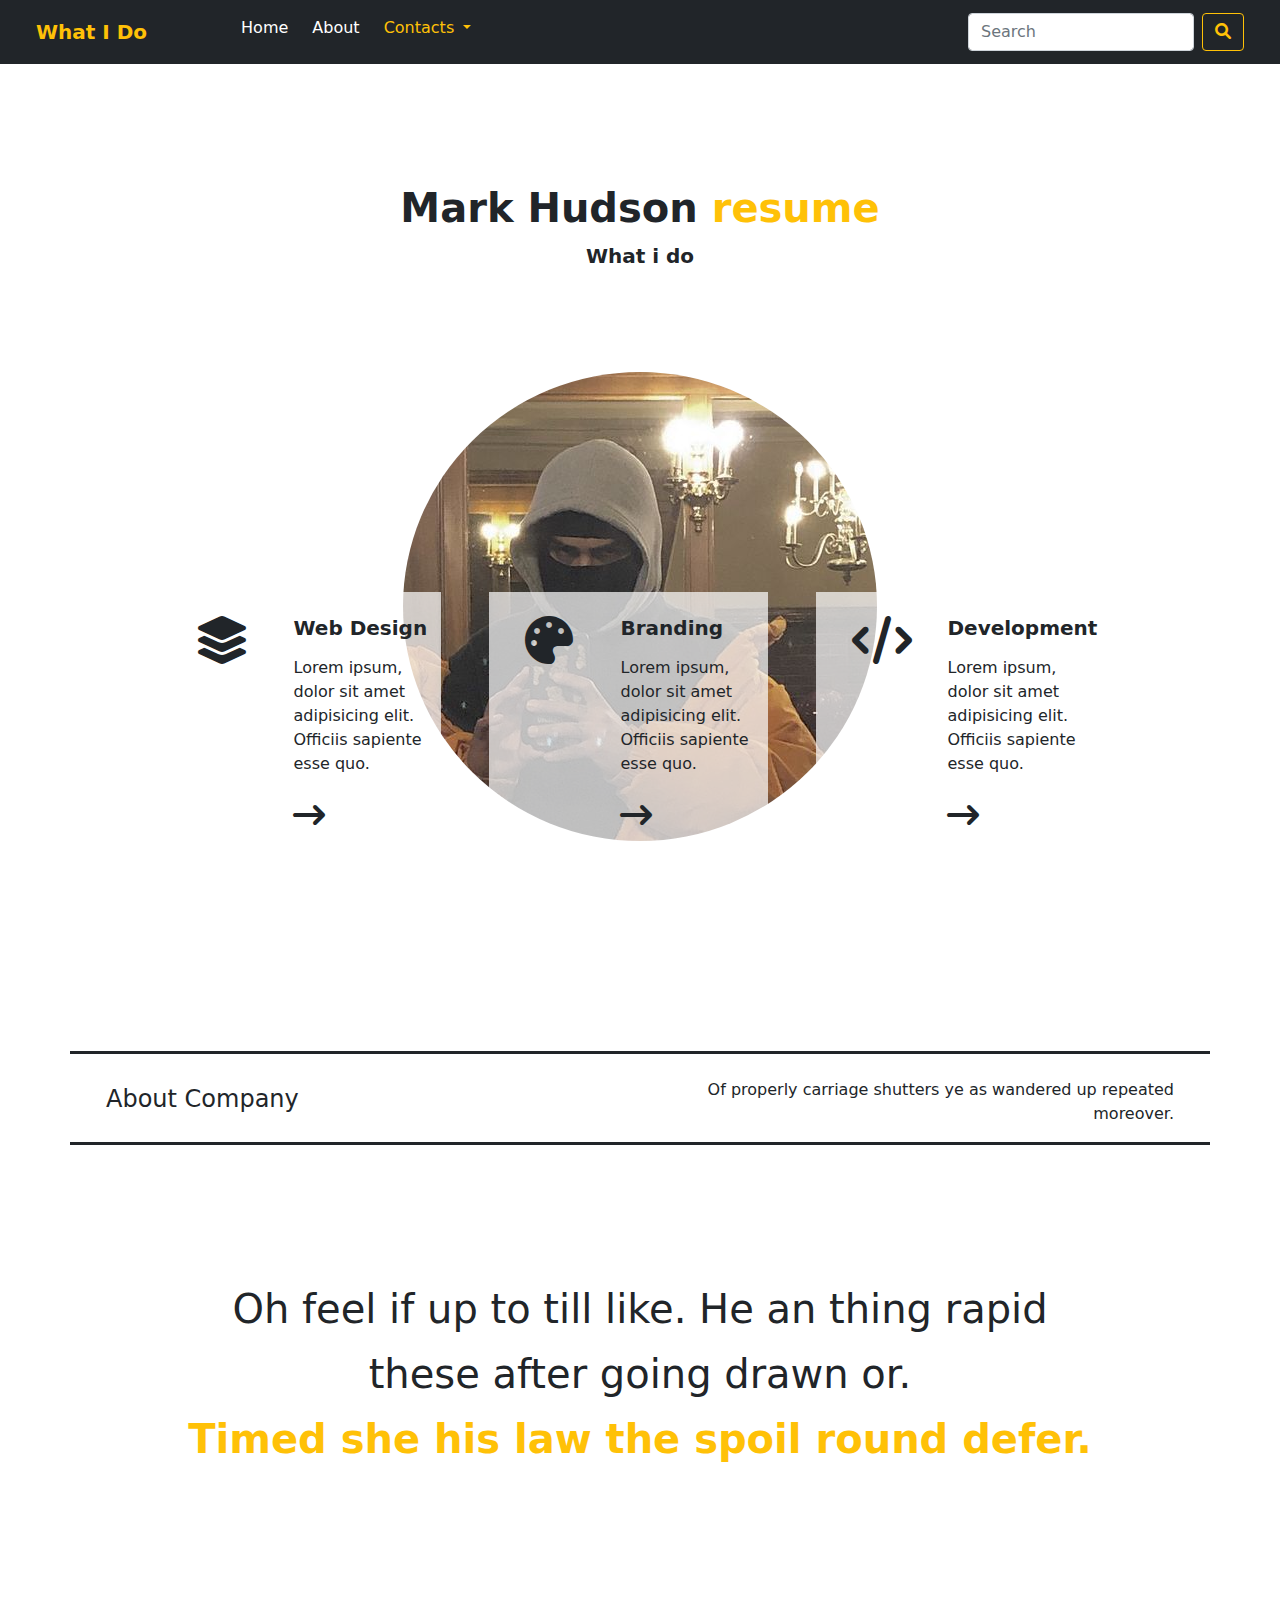
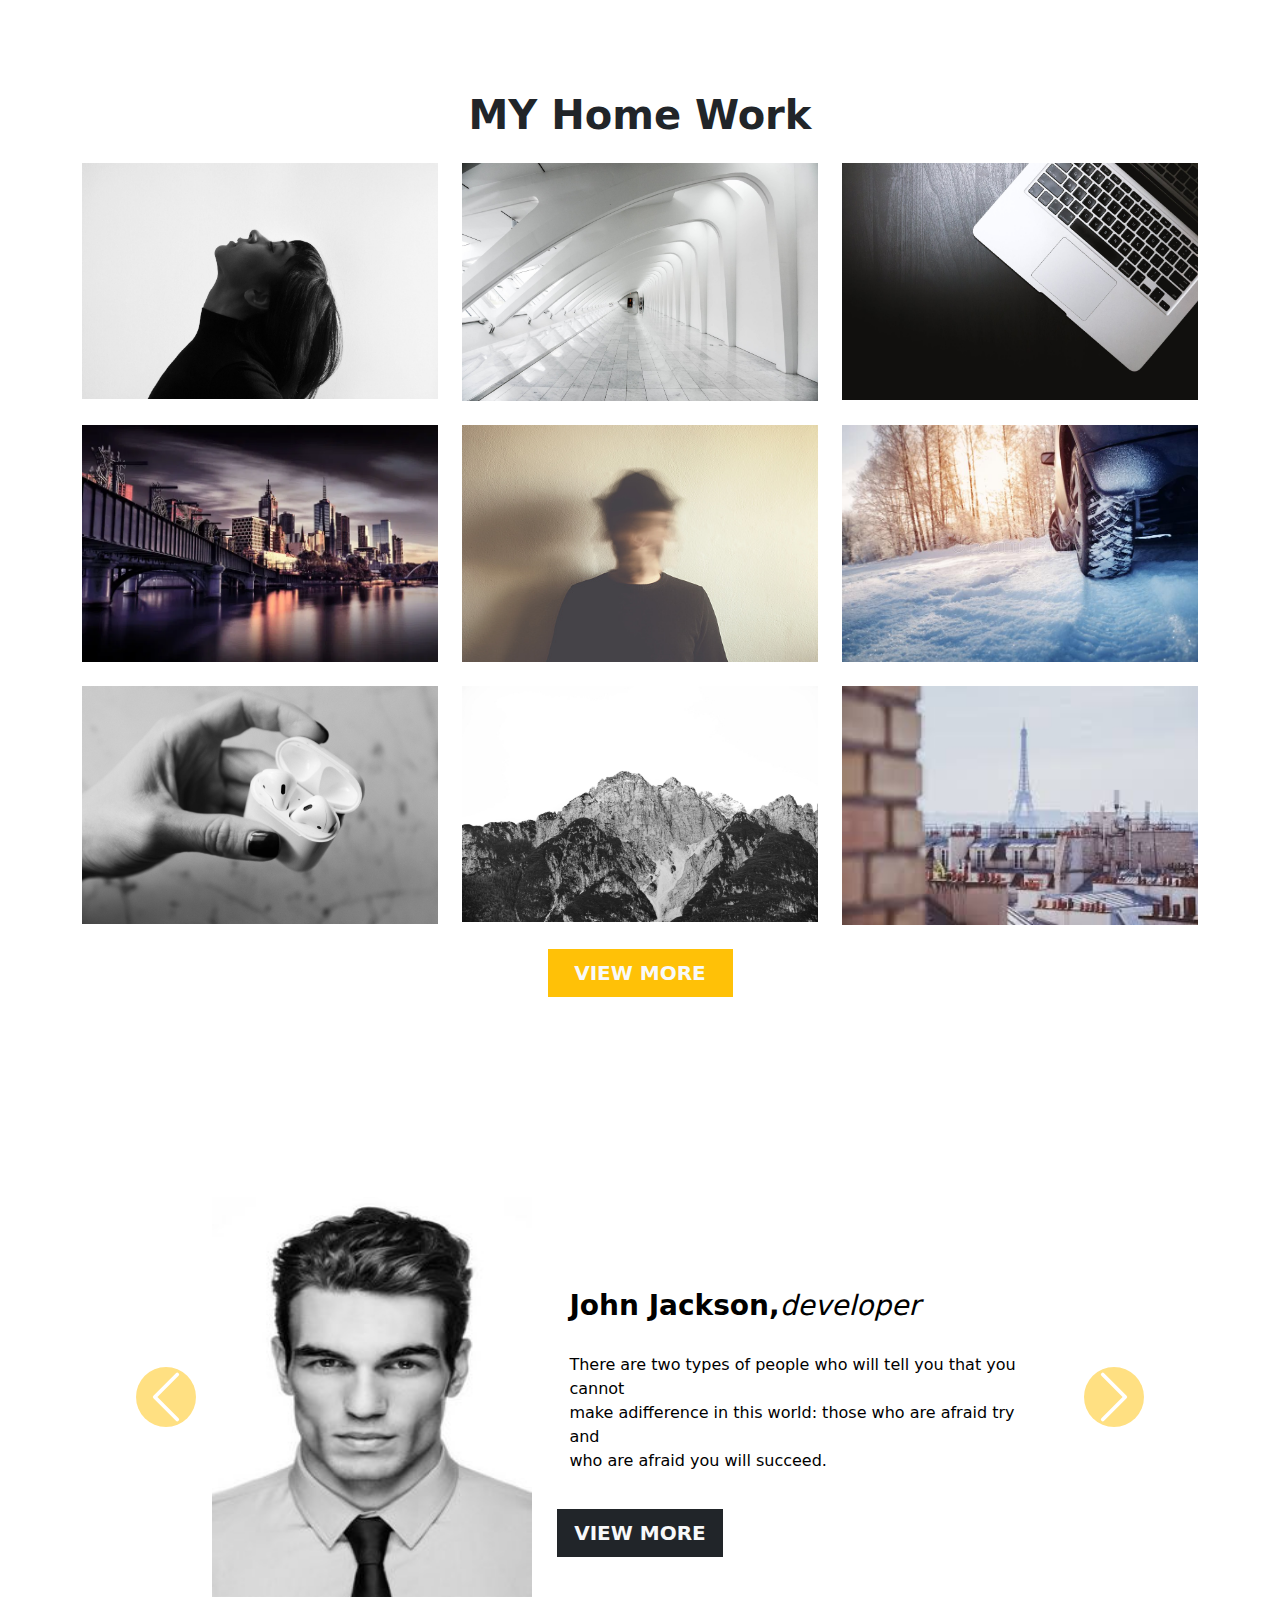
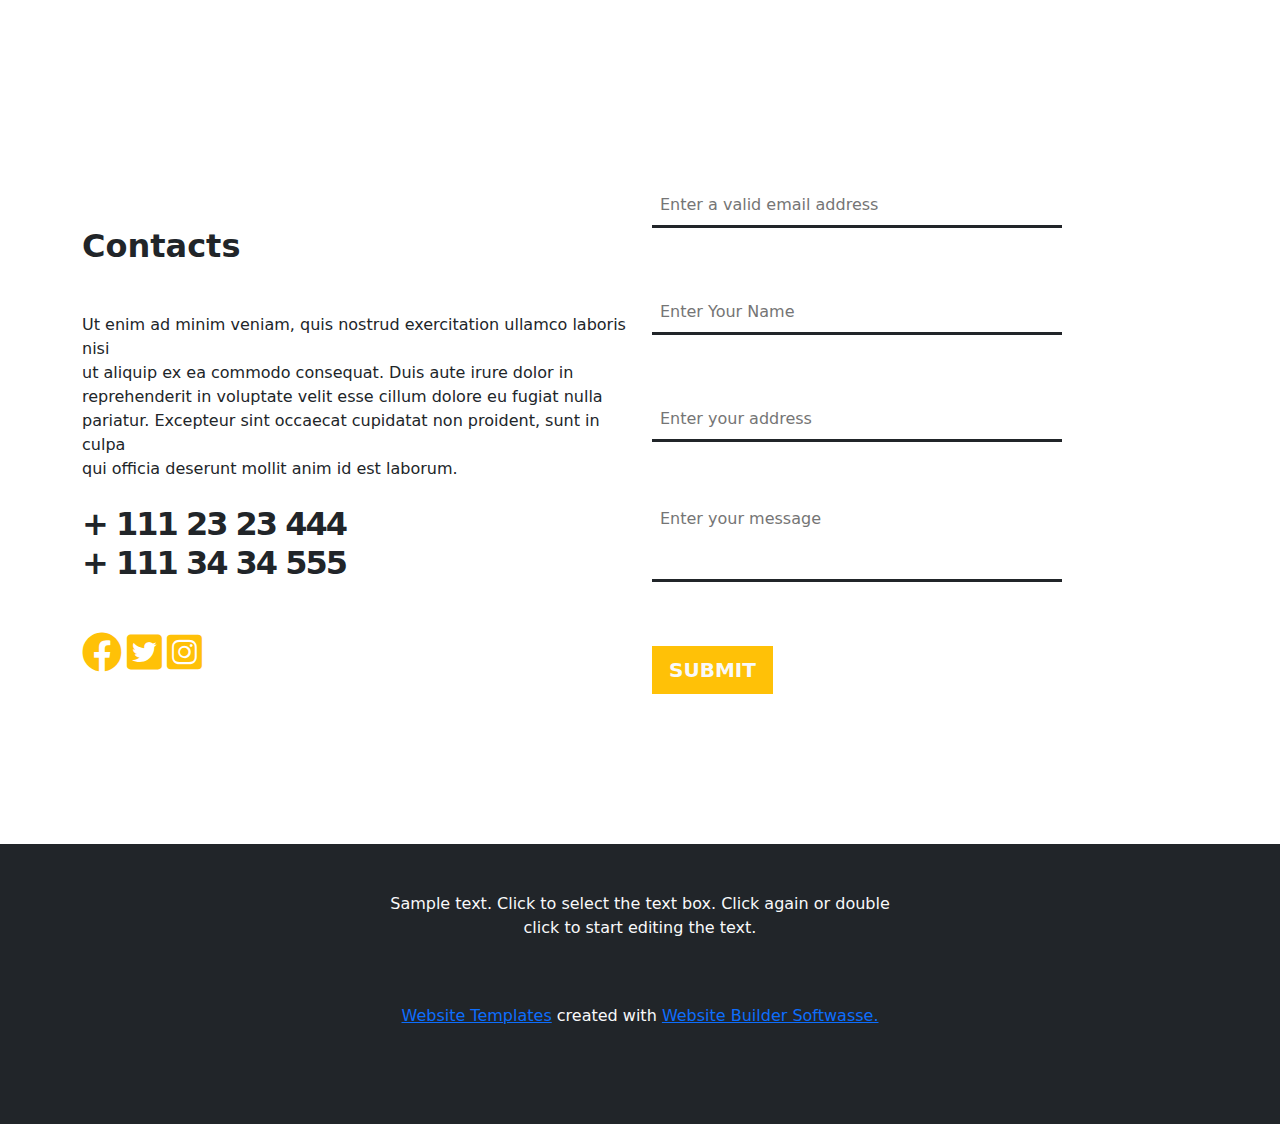
==== index.html @ d05d9422 "height" ====
<!DOCTYPE html>
<html lang="en">
<head>
    <meta charset="UTF-8">
    <meta name="viewport" content="width=device-width, initial-scale=1">
    <title>Full Site</title>
    <link rel="stylesheet" href="css/bootstrap.min.css">
    <link rel="stylesheet" href="css/all.min.css">
    <link rel="stylesheet" href="css/fontawesome.min.css">
    <link rel="stylesheet" href="css/style.css">
</head>
<body>
    <nav class="navbar navbar-expand-lg navbar-dark bg-dark">
        <div class="container-fluid">
            <a class="navbar-brand fw-bolder ms-4 text-warning" href="#">What I Do</a>
            <button class="navbar-toggler" type="button" data-bs-toggle="collapse" data-bs-target="#navbarSupportedContent">
                <span class="navbar-toggler-icon"></span>
            </button>
            <div class="collapse navbar-collapse " id="navbarSupportedContent">
                <ul class="navbar-nav me-auto mb-2 text-center" style="margin-left: 70px;">
                    <li class="nav-item">
                        <a class="nav-link active" href="#">Home</a>
                    </li>
                    <li class="nav-item ms-2">
                        <a class="nav-link active" href="#">About</a>
                    </li>
                    <li class="nav-item ms-2 dropdown">
                        <a class="nav-link active dropdown-toggle text-warning" href="#" id="navbarDropdown" data-bs-toggle="dropdown">
                            Contacts
                        </a>
                        <ul class="dropdown-menu" aria-labelledby="navbarDropdown">
                            <li><a class="dropdown-item" href="#">1st Person</a></li>
                            <li><a class="dropdown-item" href="#">2nd Person</a></li>
                            <li><hr class="dropdown-divider"></li>
                            <li><a class="dropdown-item" href="#">Special Person</a></li>
                        </ul>
                    </li>
                </ul>
                <form class="d-flex me-4">
                    <input class="form-control me-2 " type="search" placeholder="Search">
                    <button class="btn btn-outline-warning" type="submit"><i class="fa-solid fa-magnifying-glass"></i></button>
                </form>
            </div>
        </div>
    </nav>
    <div class="container overflow-hidden">
        <div class="row position-relative">
            <div class="col" style="margin-top: 120px;">
                <h1 class="text-dark fw-bold text-center">
                    Mark Hudson <span class="text-warning">resume</span>
                </h1>
            </div>
            <div class="w-100"></div>
            <div class="col mt-1 mb-5">
                <h5 class="fw-bold text-center">What i do</h5>
            </div>
            <div class="w-100"></div>
            <div class="col  text-center">
                <img class="rounded-circle mt-5" src="img/admin1.jpg" alt="">
            </div>
            <div class="row position-absolute bottom-0 align-items-center justify-content-center d-none d-md-flex" >
                <div class="col-md-3 col-xs-12 me-5 w-25" style="background-color: rgba(255, 255, 255, .7);">
                    <div class="row d-flex">
                        <div class="col d-inline-block" style="width: 0px;">
                            <i class="fa-solid fa-layer-group fa-3x m-4"></i>
                        </div>
                        <div class="col d-inline-block mt-4">
                            <h5 class="mb-3 fw-bold " style="width: 135px;">
                                Web Design
                            </h5>
                            <p class="">
                                Lorem ipsum, dolor sit amet adipisicing elit. Officiis sapiente esse quo.
                            </p>
                        </div>
                        <div class="w-100"></div>
                        <div class="col d-block text-center">
                            <button abbr="Read More" type="button" class="btn text-center" data-bs-toggle="collapse" data-bs-target="#first"><abbr title="Read More"><i class="fa-solid fa-arrow-right-long fa-2x ms-3"></i></abbr></button>
                            <div id="first" class="collapse">
        
                                <div class="alert alert-warning alert-dismissible">
                                    <button type="button" data-bs-dismiss="alert" class="btn-close"></button>
                                    This alert box could indicate a successful or positive action.
                                </div>
                            </div>
                        </div>
                    </div>

                </div>
                <div class="col-md-3 col-sm-2 me-5 w-25" style="background-color: rgba(255, 255, 255, .7);">
                    <div class="row d-flex">
                        <div class="col d-inline-block" style="width: 0px;">
                            <i class="fa-solid fa-palette fa-3x m-4"></i>
                        </div>
                        <div class="col d-inline-block mt-4">
                            <h5 class="mb-3 fw-bold" style="width: 135px;">
                                Branding
                            </h5>
                            <p>
                                Lorem ipsum, dolor sit amet adipisicing elit. Officiis sapiente esse quo.
                            </p>
                        </div>
                        <div class="w-100"></div>
                        <div class="col d-block text-center">
                            <button abbr="Read More" type="button" class="btn text-center" data-bs-toggle="collapse" data-bs-target="#secound"><abbr title="Read More"><i class="fa-solid fa-arrow-right-long fa-2x ms-3"></i></abbr></button>
                            <div id="secound" class="collapse">
                                    This alert box could indicate a successful or positive action.
                            </div>
                        </div>
                    </div>
                    
                </div>
                <div class="col-md-3 col-sm-2 w-25" style="background-color: rgba(255, 255, 255, .7);">
                    <div class="row d-flex">
                        <div class="col d-inline-block" style="width: 0px;">
                            <i class="fa-solid fa-code fa-3x m-4"></i>
                        </div>
                        <div class="col d-inline-block mt-4">
                            <h5 class="mb-3 fw-bold" style="width: 135px;">
                                Development
                            </h5>
                            <P>
                                Lorem ipsum, dolor sit amet adipisicing elit. Officiis sapiente esse quo.
                            </P>
                        </div>
                        <div class="w-100"></div>
                        <div class="col d-block text-center">
                            <button abbr="Read More" type="button" class="btn text-center" data-bs-toggle="collapse" data-bs-target="#third"><abbr title="Read More"><i class="fa-solid fa-arrow-right-long fa-2x ms-3"></i></abbr></button>
                            <div id="third" class="collapse">
                                    This alert box could indicate a successful or positive action.
                            </div>
                        </div>
                    </div>
                </div>
            </div>
            
        </div>
        <div class="row border border-3 border-dark border-start-0 border-end-0 " style="margin-top: 210px;">
            <div class="col-md-4 mt-4" style="padding-top: 7px;">
                <h4 class="ps-4">
                    About Company
                </h4>
            </div>
            <div class="col-md-8 text-end mt-4">
                <p class="pe-4">
                    Of properly carriage shutters ye as wandered up repeated
                    <br>
                    <span>moreover.</span>
                </p>
            </div>

        </div>
        <div class="row">
            <div class="col-md-12 text-center" style="margin-top: 140px; margin-bottom: 140px;">
                <h1 class="fw-normal">
                    Oh feel if up to till like. He an thing rapid
                </h1>
                <br>
                <h1 class="fw-normal" style="margin-top: -15px;">
                    these after going drawn or.
                </h1>
                <br>
                <h1 class="fw-bold text-warning" style="margin-top: -15px;">
                    Timed she his law the spoil round defer. 
                </h1>
            </div>
        </div>   
    </div>
    <section class="gallery min-vh-100">
        <div class="container">
            <div class="row">
                <div class="col text-center mb-3">
                    <h1 class="fw-bolder">
                        MY Home Work
                    </h1>
                </div>
            </div>
            <div class="row gy-4 row-cols-1 row-cols-sm-2 row-cols-md-3">
                <div class="col">
                    <img src="img/1.jpeg" class="gallery-item" alt="gallery">
                </div>
                <div class="col">
                    <img src="img/2.jpeg" class="gallery-item" alt="gallery">
                </div>
                <div class="col">
                    <img src="img/3.jpeg" class="gallery-item" alt="gallery">
                </div>
                <div class="col">
                    <img src="img/4.webp" class="gallery-item" alt="gallery">
                </div>
                <div class="col">
                    <img src="img/5.jpg" class="gallery-item" alt="gallery">
                </div>
                <div class="col">
                    <img src="img/6.jpg" class="gallery-item" alt="gallery">
                </div>
                <div class="col">
                    <img src="img/7.jpeg" class="gallery-item" alt="gallery">
                </div>
                <div class="col">
                    <img src="img/8.jpeg" class="gallery-item" alt="gallery">
                </div>
                <div class="col">
                    <img src="img/9.jpg" class="gallery-item" alt="gallery">
                </div>
            </div>
            <div class="row">
                <div class="col text-center mt-4">
                    <button class="btn btn-warning btn-lg rounded-0 button"><a class="text-decoration-none fw-bolder text-light" href="#">VIEW MORE</a></button>
                </div>
            </div>
        </div>
    </section>
    
    <!-- Modal -->
    <div class="modal fade" id="gallery-modal" tabindex="-1" aria-labelledby="exampleModalLabel" aria-hidden="true">
        <div class="modal-dialog modal-dialog-centered modal-lg">
            <div class="modal-content">
                <div class="modal-header">
                    <button type="button" class="btn-close" data-bs-dismiss="modal" aria-label="Close"></button>
                </div>
                <div class="modal-body">
                    <img src="img/1.jpg" class="modal-img" alt="modal img">
                </div>
            </div>
        </div>
    </div>
    <div class="container-lg d-none d-md-block">
        <div id="carouselSlider" class="carousel slide">
            <ol class="carousel-indicators">
                <li data-target="#carouselSlider" data-slide-to="0" class="active"></li>
                <li data-target="#carouselSlider" data-slide-to="1" class="active"></li>
            </ol>
            <div class="carousel-inner">
                <div class="carousel-item active">
                    <img src="./img/boy1.jpg" class="h-100">
                    <div class="carousel-caption ">
                        <h3 class="text-bark fw-bolder float-start">
                            John Jackson,<span class="fw-light"><i>developer</i></span>
                        </h3>
                        <p class="float-start">
                            There are two types of people who will tell you that you cannot<br> 
                            make adifference in this world: those who are afraid try and<br>
                            who are afraid you will succeed.
                        </p>
                        <button class="btn bg-dark rounded-0 btn-lg float-sm-end float-md-none">
                            <a class="text-decoration-none fw-bolder text-light" href="#">VIEW MORE</a>
                        </button>

                    </div>
                </div>
                <div class="carousel-item">
                        <img src="./img/girl2.jpg" class="h-100">
                    <div class="carousel-caption float-end">
                        <h3 class="text-bark fw-bolder">
                            Linda Larson,<span class="fw-light"><i>designer</i></span>
                        </h3>
                        <p class="">
                            There are two types of people who will tell you that you cannot<br> 
                            make adifference in this world: those who are afraid try and<br>
                            who are afraid you will succeed.
                        </p>
                        <button class="btn bg-dark rounded-0 btn-lg">
                            <a class="text-decoration-none fw-bolder text-light" href="#">VIEW MORE</a>
                        </button>
                    </div>
                </div>
            </div>
            <a class="carousel-control-prev " href="#carouselSlider" role="button" data-slide="prev">
                <span class="carousel-control-prev-icon bg-warning rounded-circle iicon"></span>
            </a>
            <a class="carousel-control-next " href="#carouselSlider" role="button" data-slide="next">
                <span class="carousel-control-next-icon bg-warning rounded-circle iicon"></span>
            </a>
        </div>
    </div>
    <div class="container" style="margin-top: 140px; margin-bottom: 150px;">
        <div class="row">
            <div class="col-md-6 col-sm-12">
                <h2 class="mb-5 fw-bold" style="padding-top: 90px;">
                    Contacts
                </h2>
                <p>
                    Ut enim ad minim veniam, quis nostrud exercitation ullamco laboris nisi<br>
                    ut aliquip ex ea commodo consequat. Duis aute irure dolor in<br>
                    reprehenderit in voluptate velit esse cillum dolore eu fugiat nulla<br>
                    pariatur. Excepteur sint occaecat cupidatat non proident, sunt in culpa<br>
                    qui officia deserunt mollit anim id est laborum.
                </p>
                <h2 class="mt-4 fw-bolder" style="letter-spacing: -2px; margin-bottom: 50px;">
                    + 111 23 23 444<br>
                    + 111 34 34 555
                </h2>
                <span><a target="_blank" href="https://www.facebook.com/home.php"><i class="fa-brands fa-facebook text-warning fsize"></i></a></span>
                <span><a target="_blank" href="https://twitter.com/?lang=en"><i class="fa-brands fa-twitter-square text-warning fsize"></i></a></span>
                <span><a target="_blank" href="https://www.instagram.com/?hl=en"><i class="fa-brands fa-instagram-square text-warning fsize"></i></a></span>
            </div>
            <div class="col-md-6 col-sm-12">
                <form>
                    <input class="w-75 border-3 border-0 border-bottom border-dark mt-5 mb-3 p-2" type="email" placeholder="Enter a valid email address"><br>
                    <input class="w-75 border-3 border-0 border-bottom border-dark mt-5 mb-3 p-2" type="text" placeholder="Enter Your Name"><br>
                    <input class="w-75 border-3 border-0 border-bottom border-dark mt-5 mb-3 p-2" type="text" placeholder="Enter your address"><br>
                    <input class="w-75 border-3 border-0 border-bottom border-dark mt-5 mb-3 ps-2 pb-5" type="text" placeholder="Enter your message"><br>
                    <button class="btn btn-hover btn-warning btn-lg text-light fw-bold mt-5 rounded-0">SUBMIT</button>
                </form>
            </div>
        </div>
    </div>
    <footer class="text-center bg-dark" style="overflow: hidden; height: 280px;">
        <p class="text-light pt-5">
            Sample text. Click to select the text box. Click again or double<br>
            click to start editing the text.
        </p>
        <p class="text-light pt-5">
            <a href="#">Website Templates</a> created with <a href="#">Website Builder Softwasse.</a>
        </p>
    </footer>

<script src="https://code.jquery.com/jquery-3.5.1.slim.min.js " integrity="sha384-DfXdz2htPH0lsSSs5nCTpuj/zy4C+OGpamoFVy38MVBnE+IbbVYUew+OrCXaRkfj " crossorigin="anonymous "></script>
<script src="https://cdn.jsdelivr.net/npm/bootstrap@4.5.3/dist/js/bootstrap.bundle.min.js " integrity="sha384-ho+j7jyWK8fNQe+A12Hb8AhRq26LrZ/JpcUGGOn+Y7RsweNrtN/tE3MoK7ZeZDyx " crossorigin="anonymous "></script>
<script src="js/bootstrap.bundle.min.js"></script>
<script src="js/main.js"></script>
</body>
</html>
---- css/style.css ----
body{
	margin: 0;
	padding: 0;
}
img{
	max-width: 100%;
}
.gallery{
	padding: 80px 0;
}
.gallery img{
	width: 100%;
	cursor: pointer;
}
#gallery-modal .modal-img{
	width: 100%;
}
.gallery-item:hover{
	filter: brightness(75%);
}
.gallery-item{
	transition: .2s ease-in-out;
}
.button{
	width: 185px;
}
.button:hover{
	filter: brightness(85%);
}
.carousel-item {
    height: 25rem;
    background: white;
}

.carousel-item img {
    width: 450px;
	padding-left: 130px;
}
.carousel-caption h3{
	color: black;
	text-align: left;
	margin-bottom: 30px;
	margin-left: 20rem;
}   
.carousel-caption p{
	color: black;
	text-align: left;
	padding-left: 20rem;
}
.carousel-caption button{
	margin-top: 20px;
}
.iicon{
	width: 60px;
	height: 60px;
	font-size: 10px;
	opacity: 1;
}
.container-lg{
	margin-top: 120px;
}.fsize{
	font-size: 40px;
}
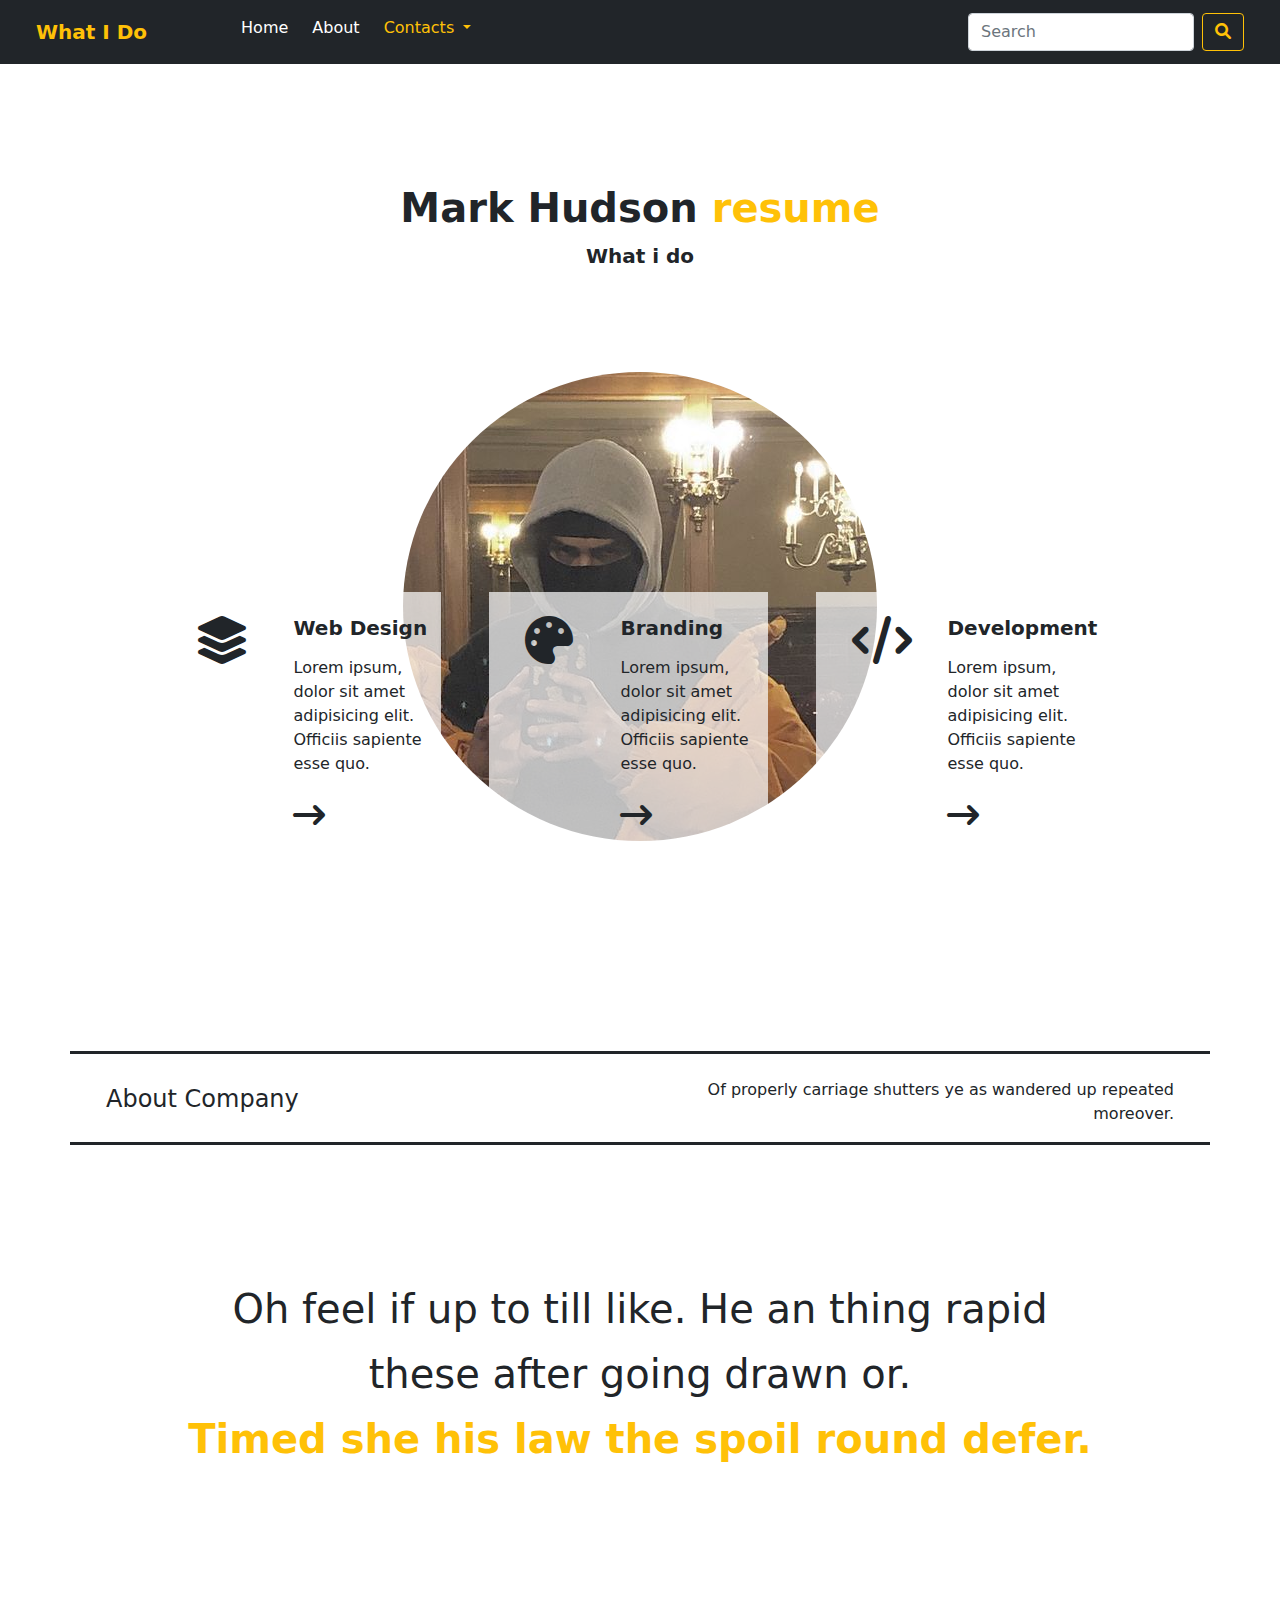
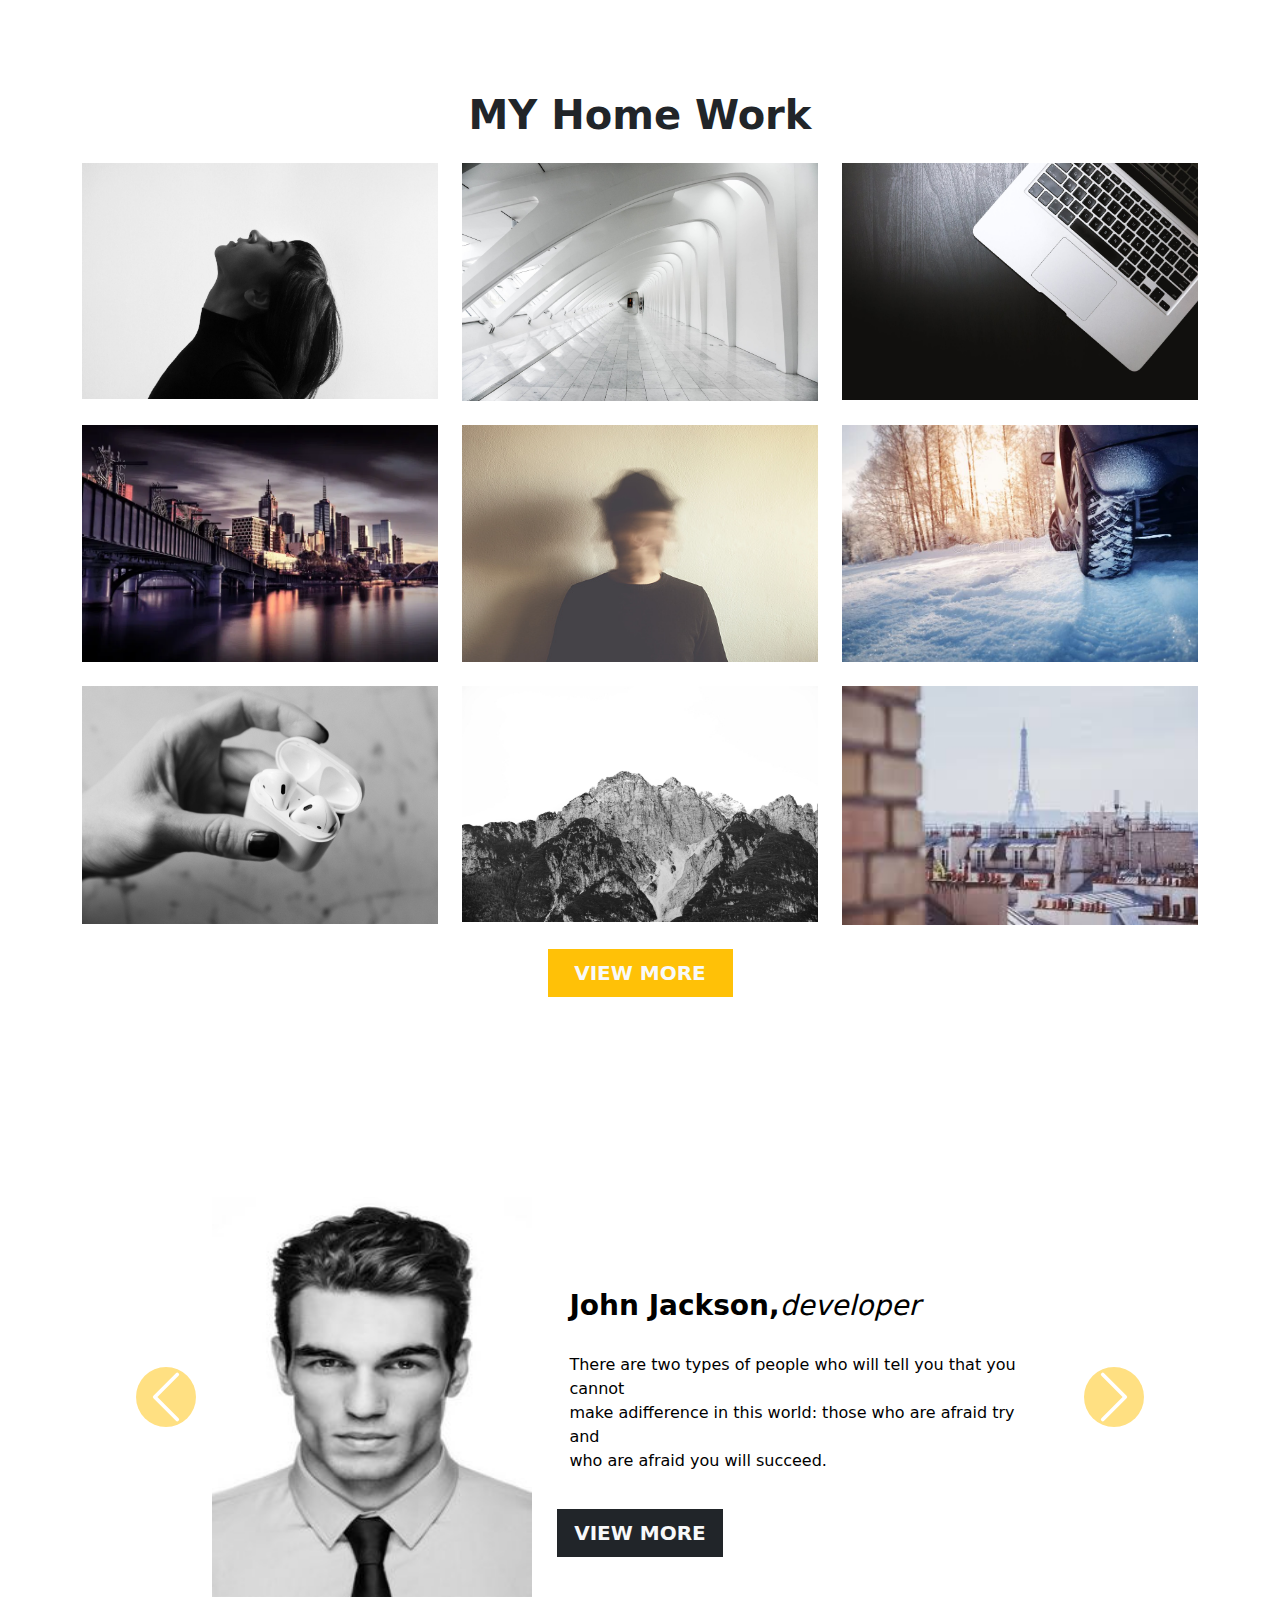
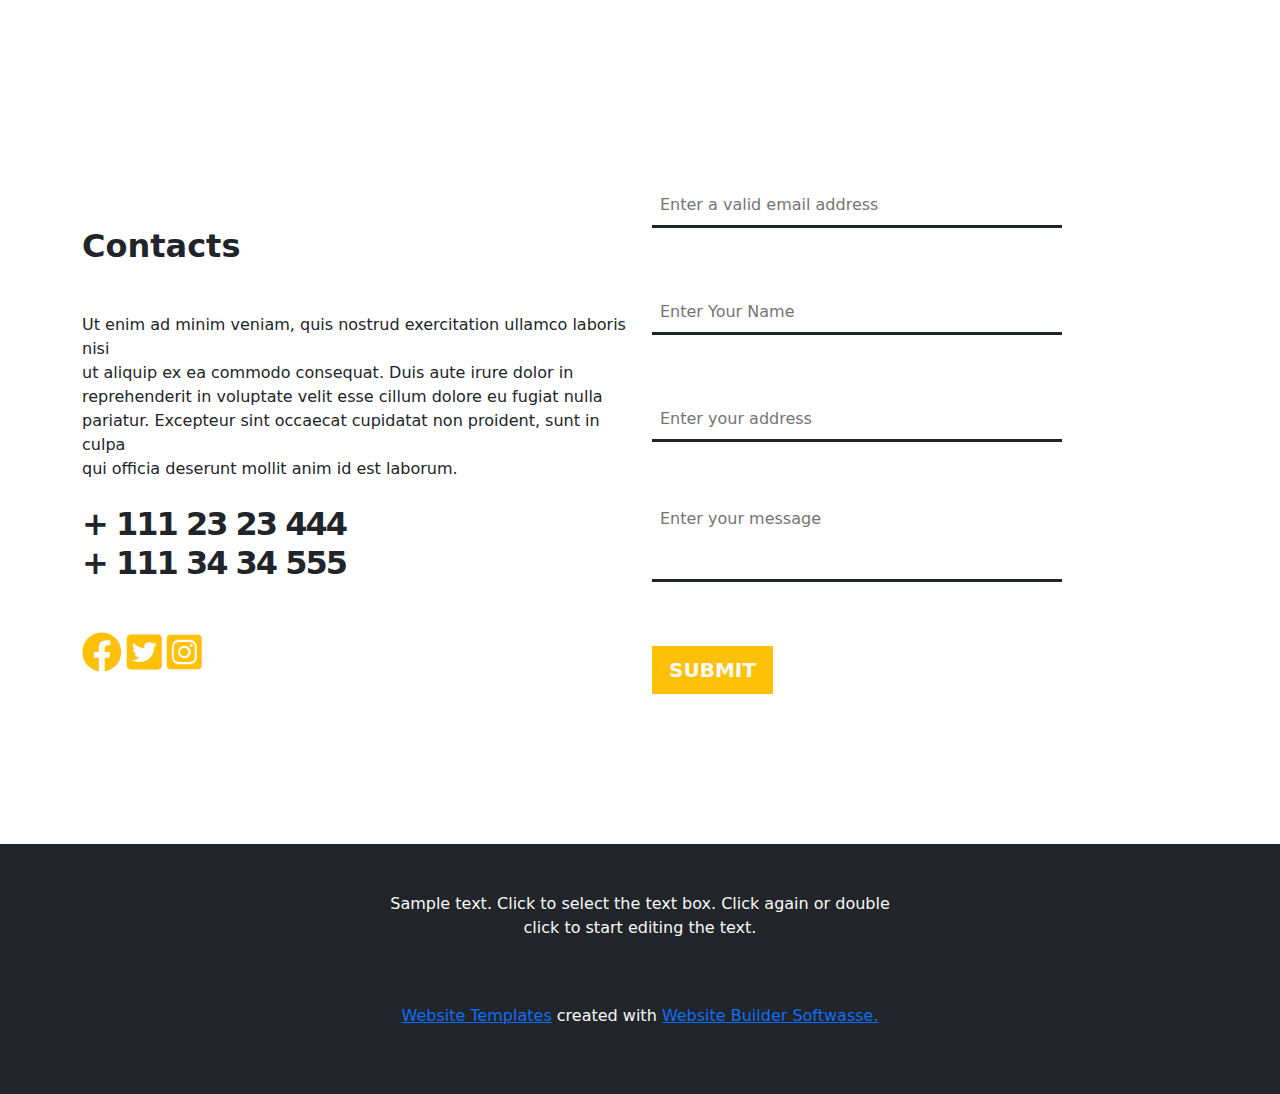
==== commit e00d8003: "height" ====
--- a/index.html
+++ b/index.html
@@ -305,7 +305,7 @@
             </div>
         </div>
     </div>
-    <footer class="text-center bg-dark" style="overflow: hidden; height: 280px;">
+    <footer class="text-center bg-dark" style="overflow: hidden; height: 250px;">
         <p class="text-light pt-5">
             Sample text. Click to select the text box. Click again or double<br>
             click to start editing the text.
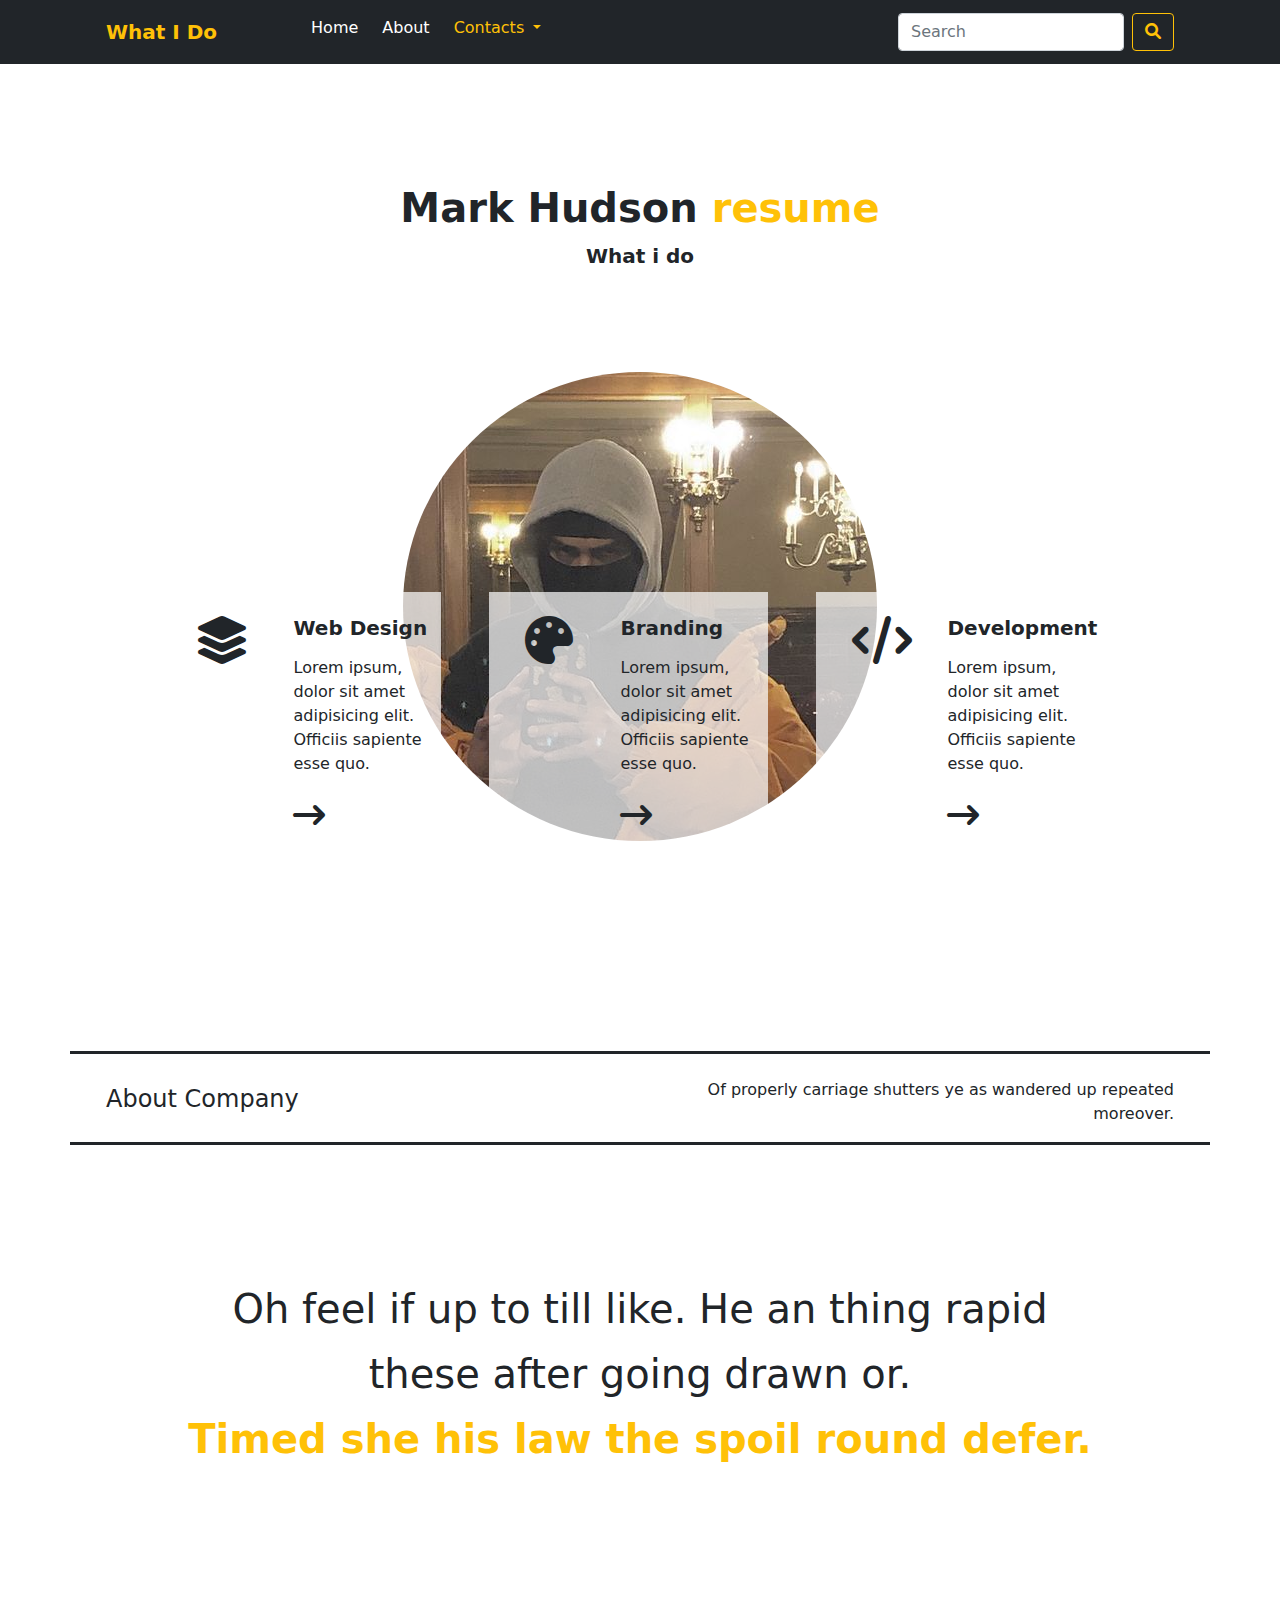
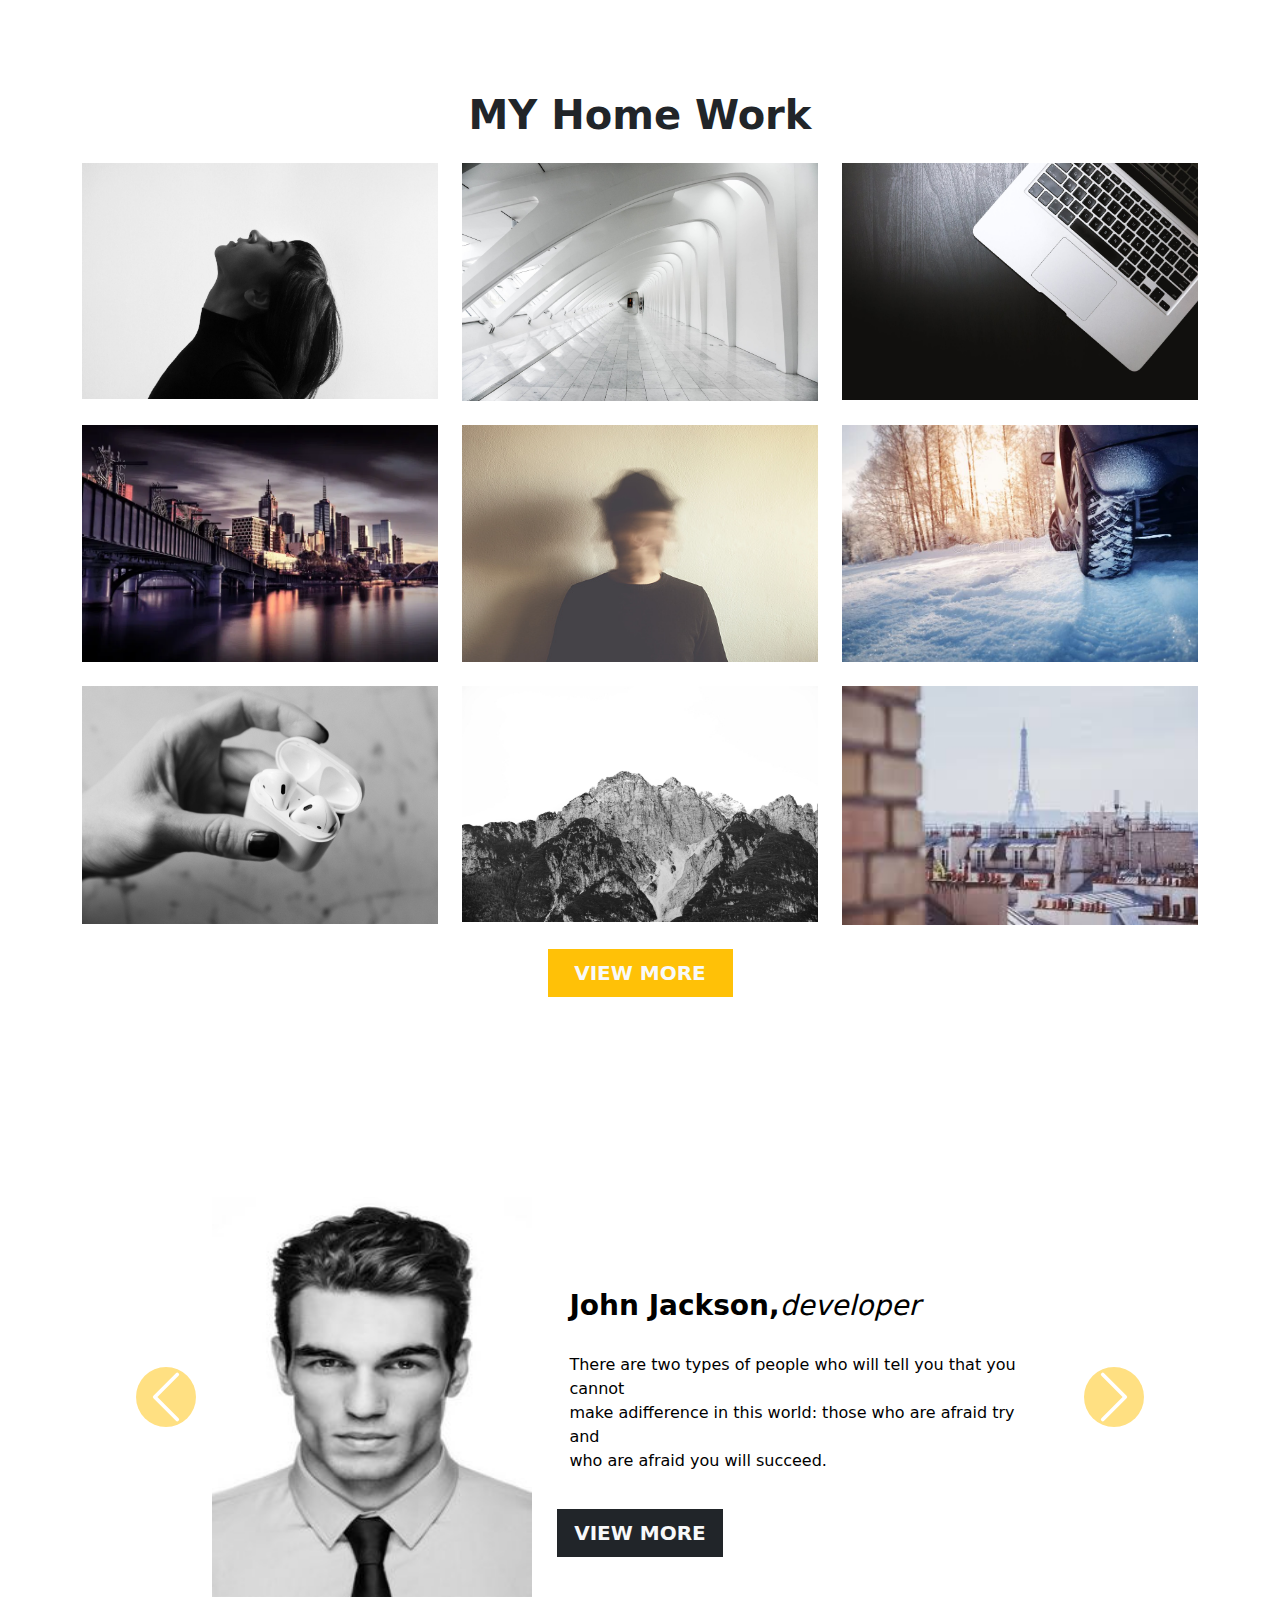
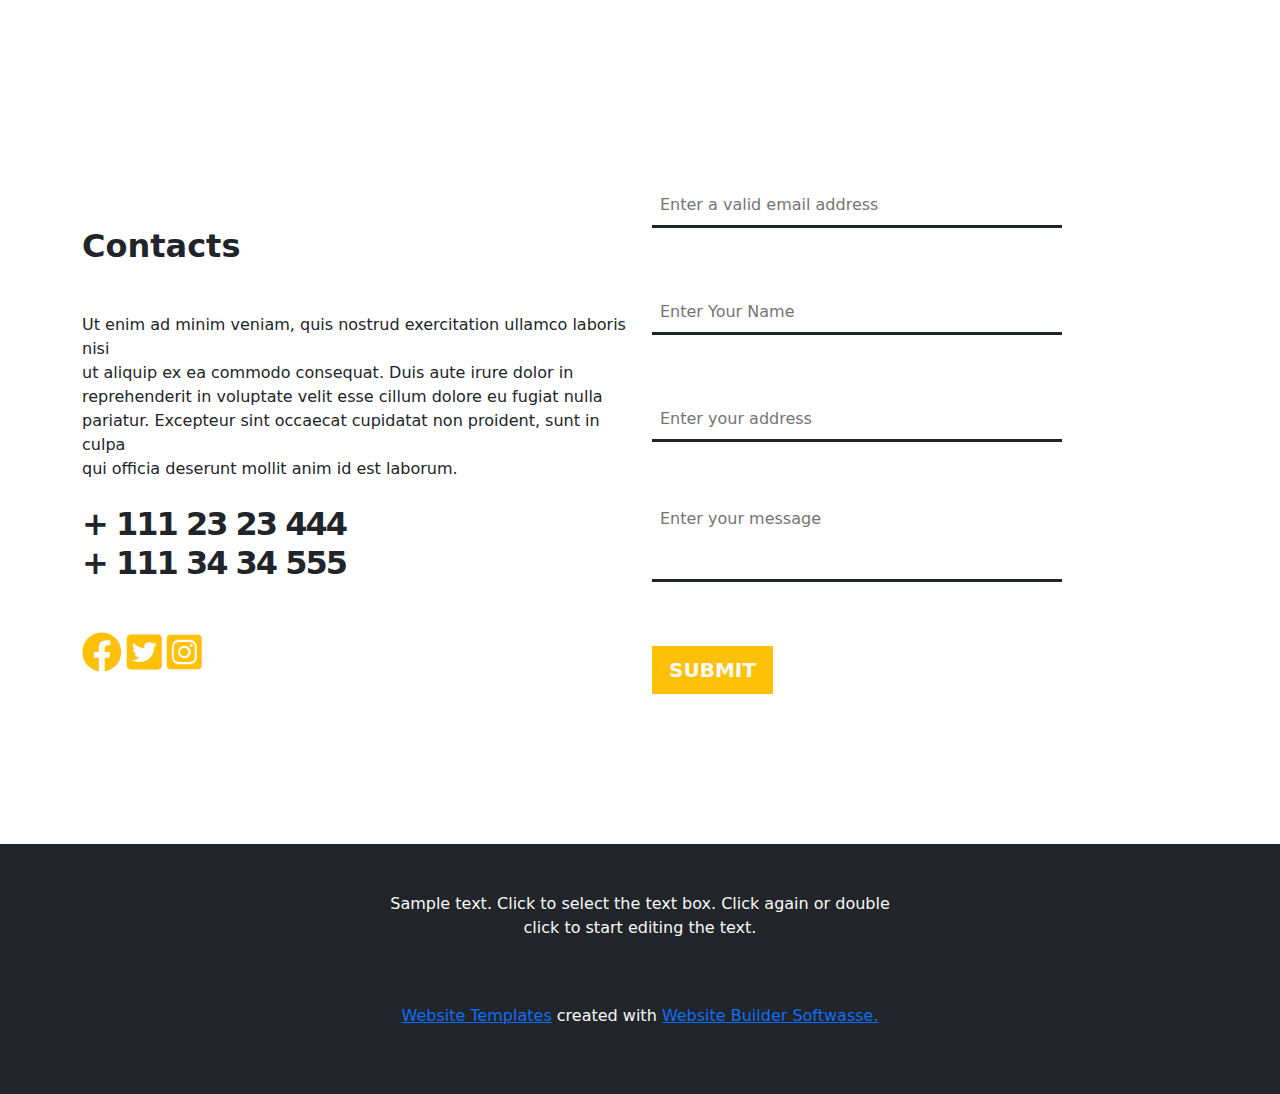
==== commit 990ae292: "container" ====
--- a/index.html
+++ b/index.html
@@ -11,7 +11,7 @@
 </head>
 <body>
     <nav class="navbar navbar-expand-lg navbar-dark bg-dark">
-        <div class="container-fluid">
+        <div class="container">
             <a class="navbar-brand fw-bolder ms-4 text-warning" href="#">What I Do</a>
             <button class="navbar-toggler" type="button" data-bs-toggle="collapse" data-bs-target="#navbarSupportedContent">
                 <span class="navbar-toggler-icon"></span>
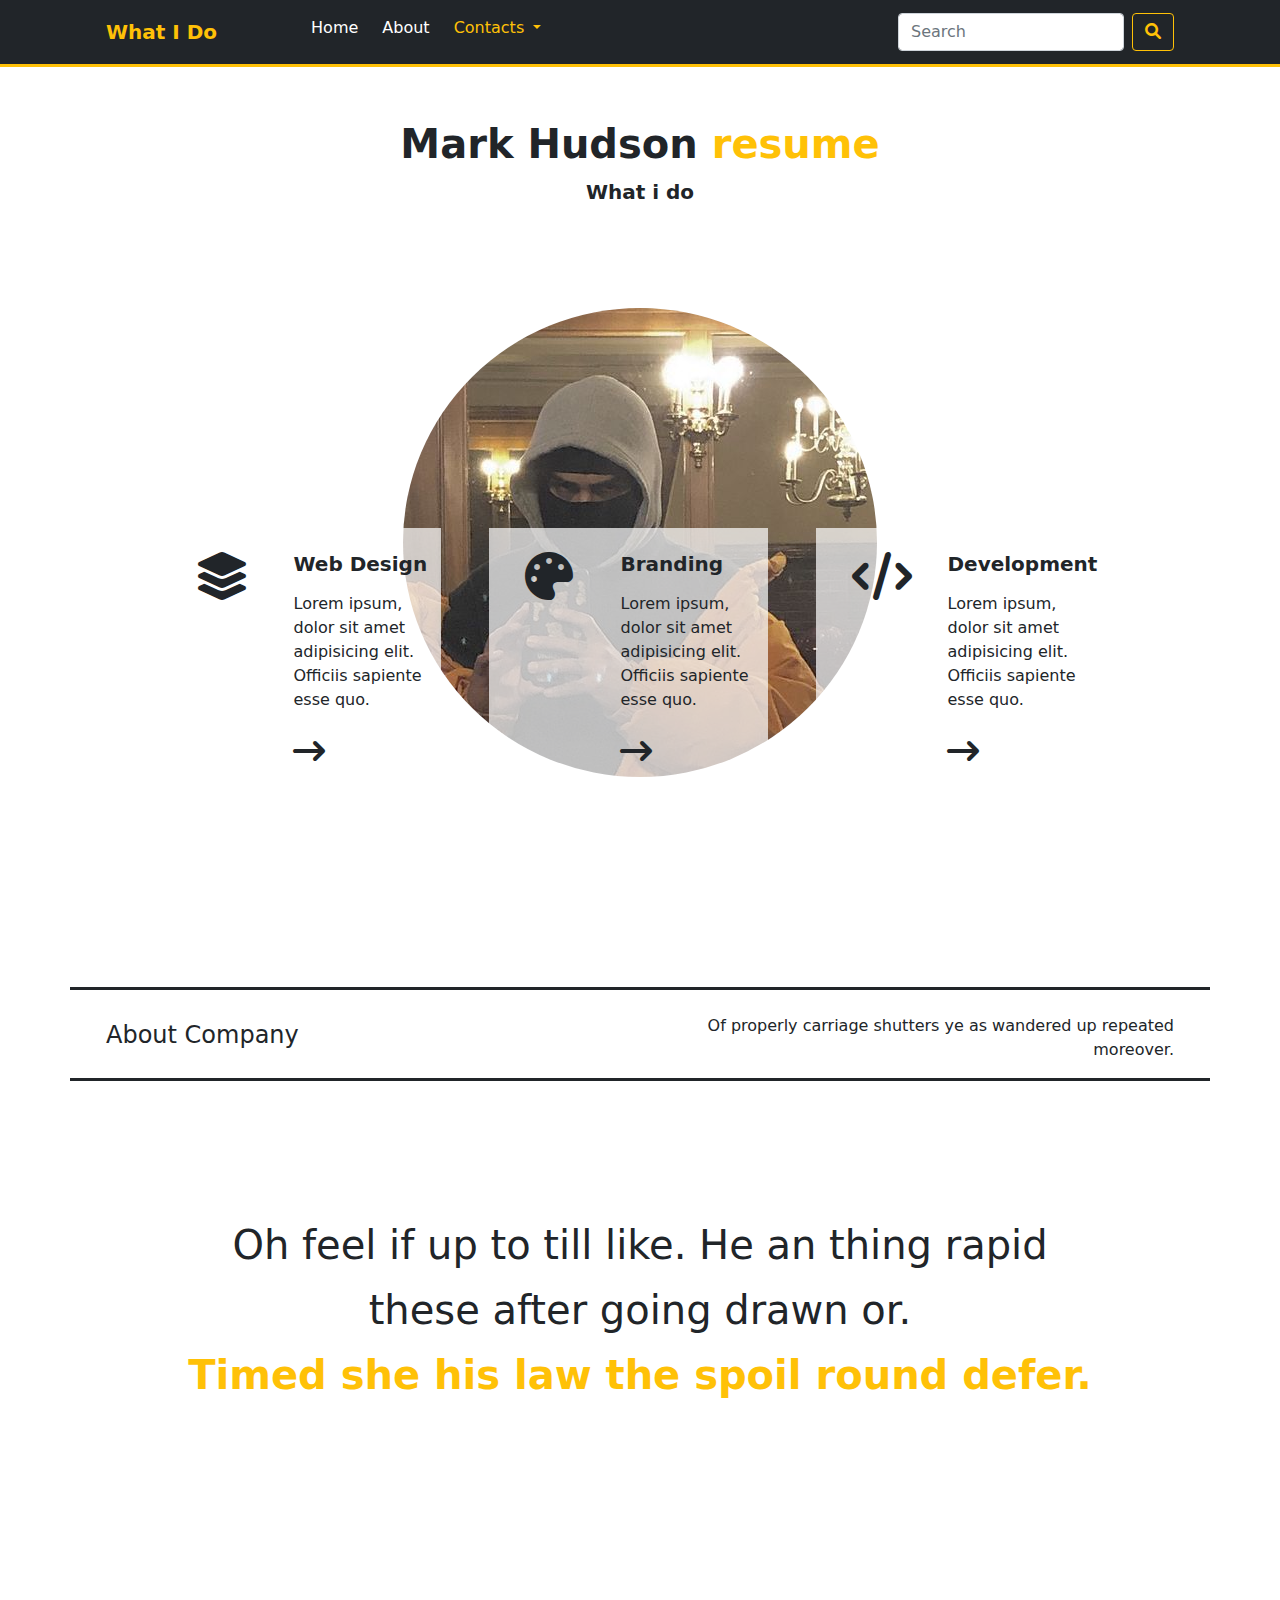
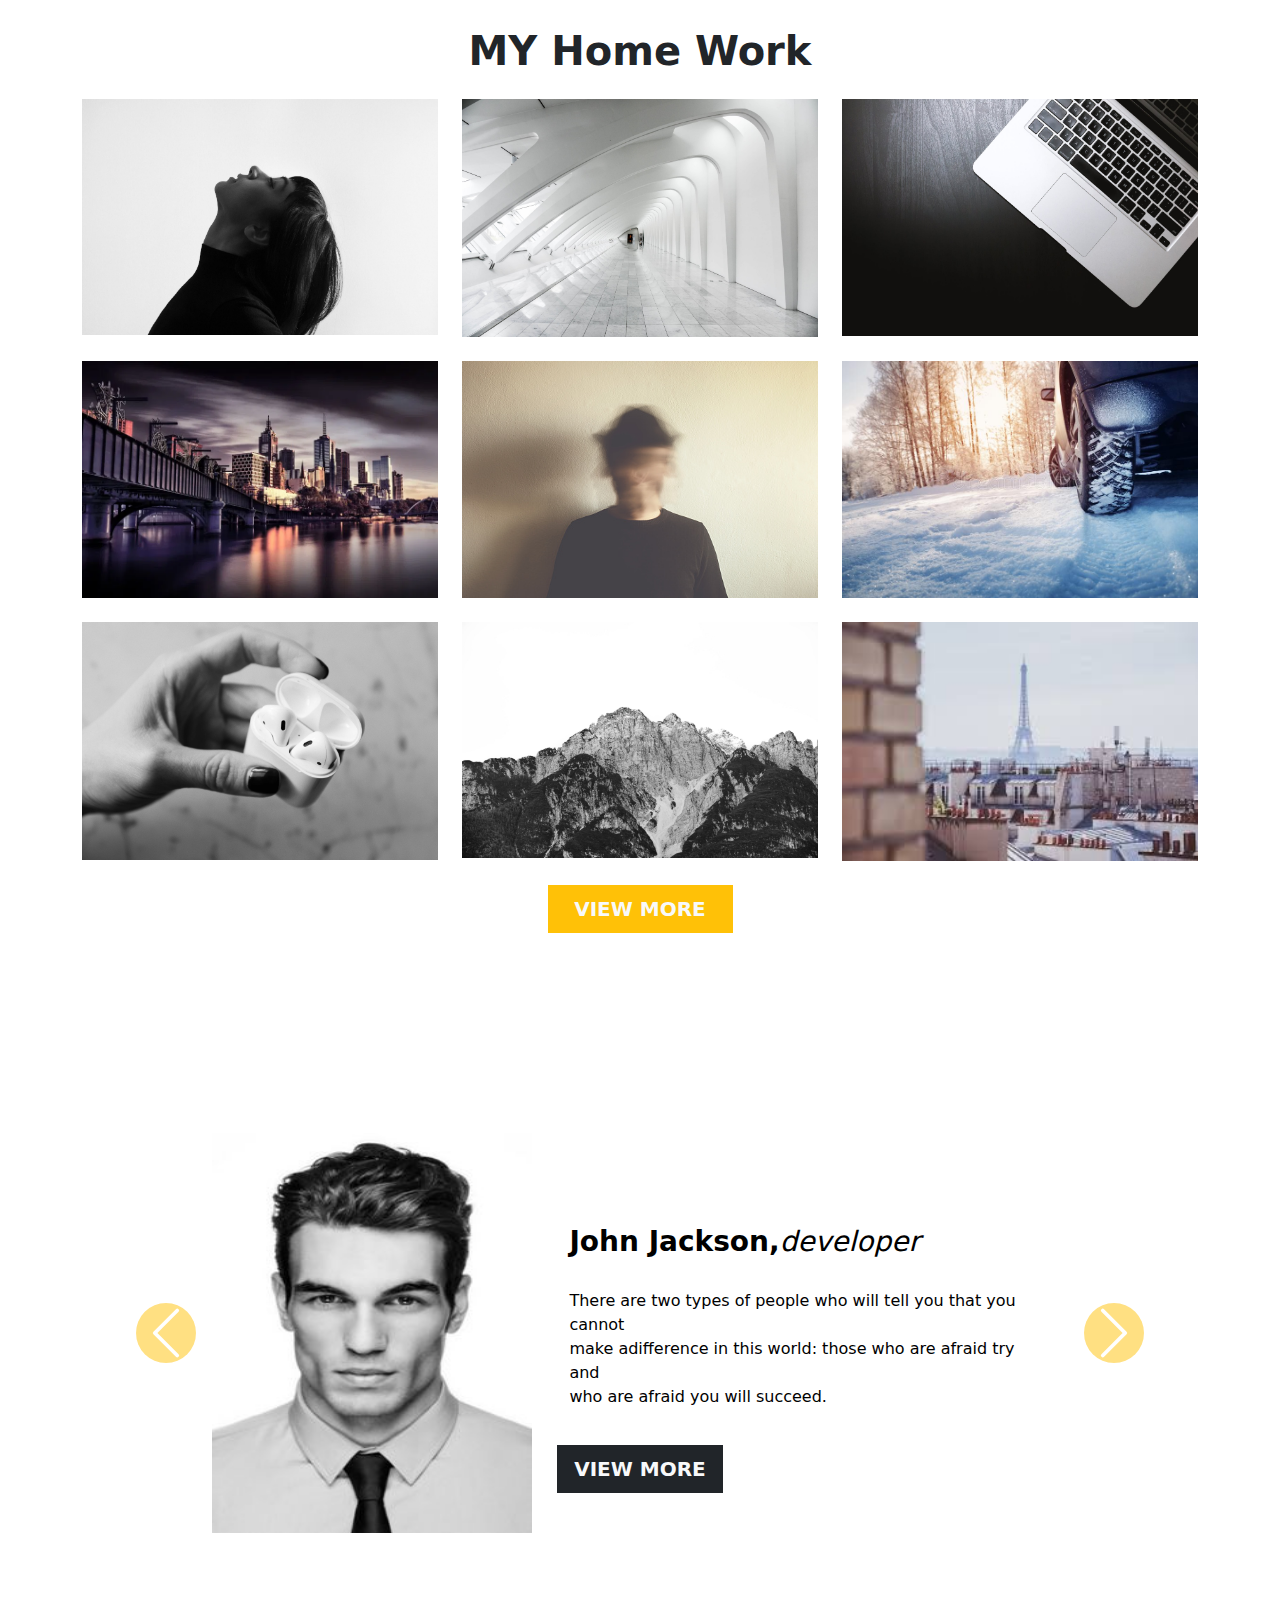
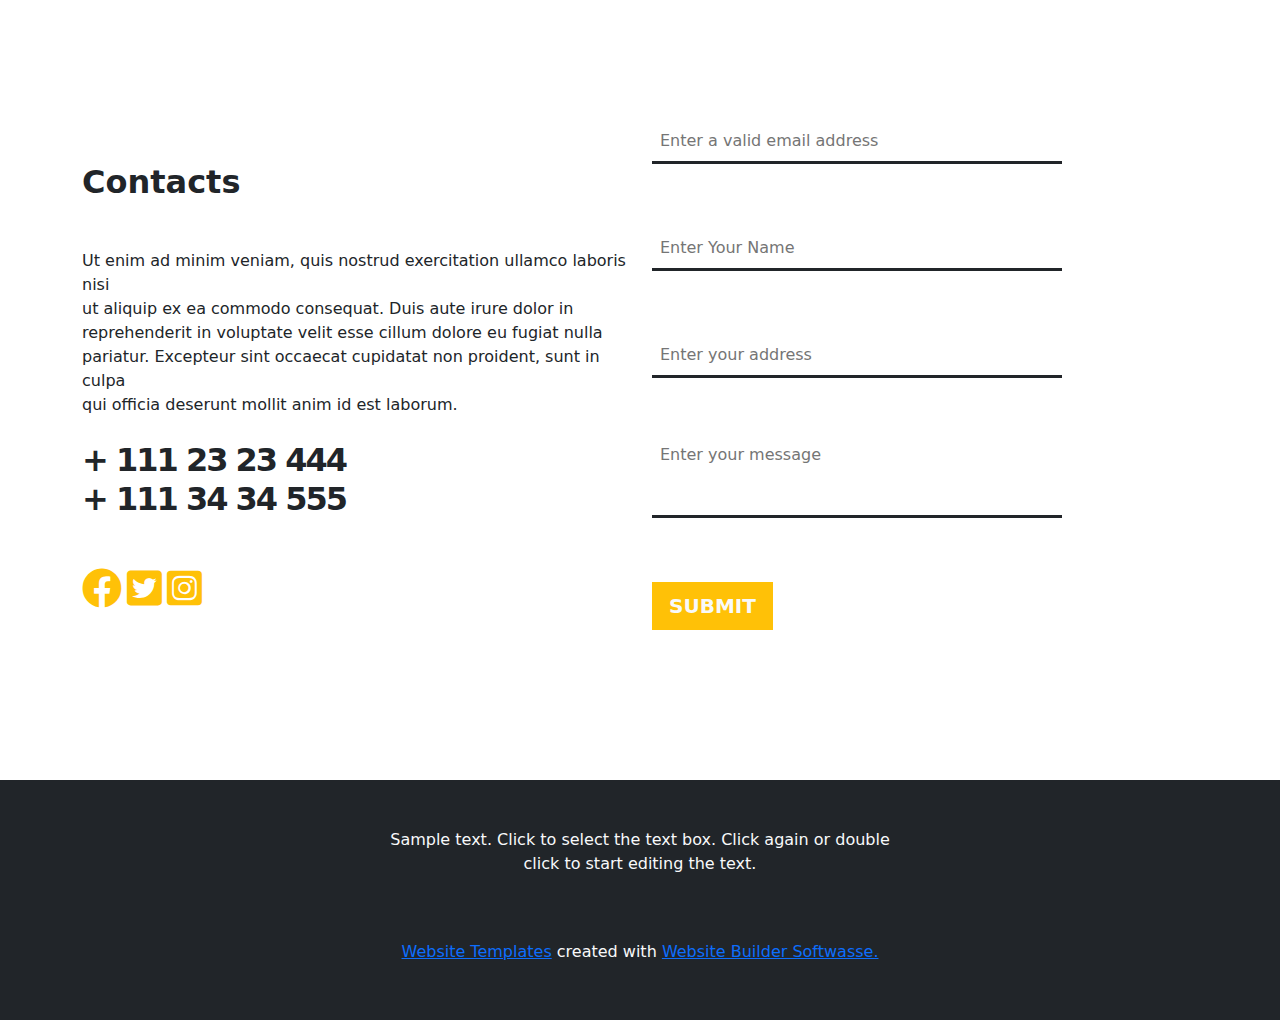
==== commit 1c327f26: "all changes" ====
--- a/index.html
+++ b/index.html
@@ -10,7 +10,7 @@
     <link rel="stylesheet" href="css/style.css">
 </head>
 <body>
-    <nav class="navbar navbar-expand-lg navbar-dark bg-dark">
+    <nav class="navbar navbar-expand-lg fixed-top navbar-dark border-3 border-warning border-bottom" style="background-color: rgba(33, 37, 41, 1);">
         <div class="container">
             <a class="navbar-brand fw-bolder ms-4 text-warning" href="#">What I Do</a>
             <button class="navbar-toggler" type="button" data-bs-toggle="collapse" data-bs-target="#navbarSupportedContent">
@@ -305,7 +305,7 @@
             </div>
         </div>
     </div>
-    <footer class="text-center bg-dark" style="overflow: hidden; height: 250px;">
+    <footer class="text-center bg-dark" style="overflow: hidden; height: 240px;">
         <p class="text-light pt-5">
             Sample text. Click to select the text box. Click again or double<br>
             click to start editing the text.
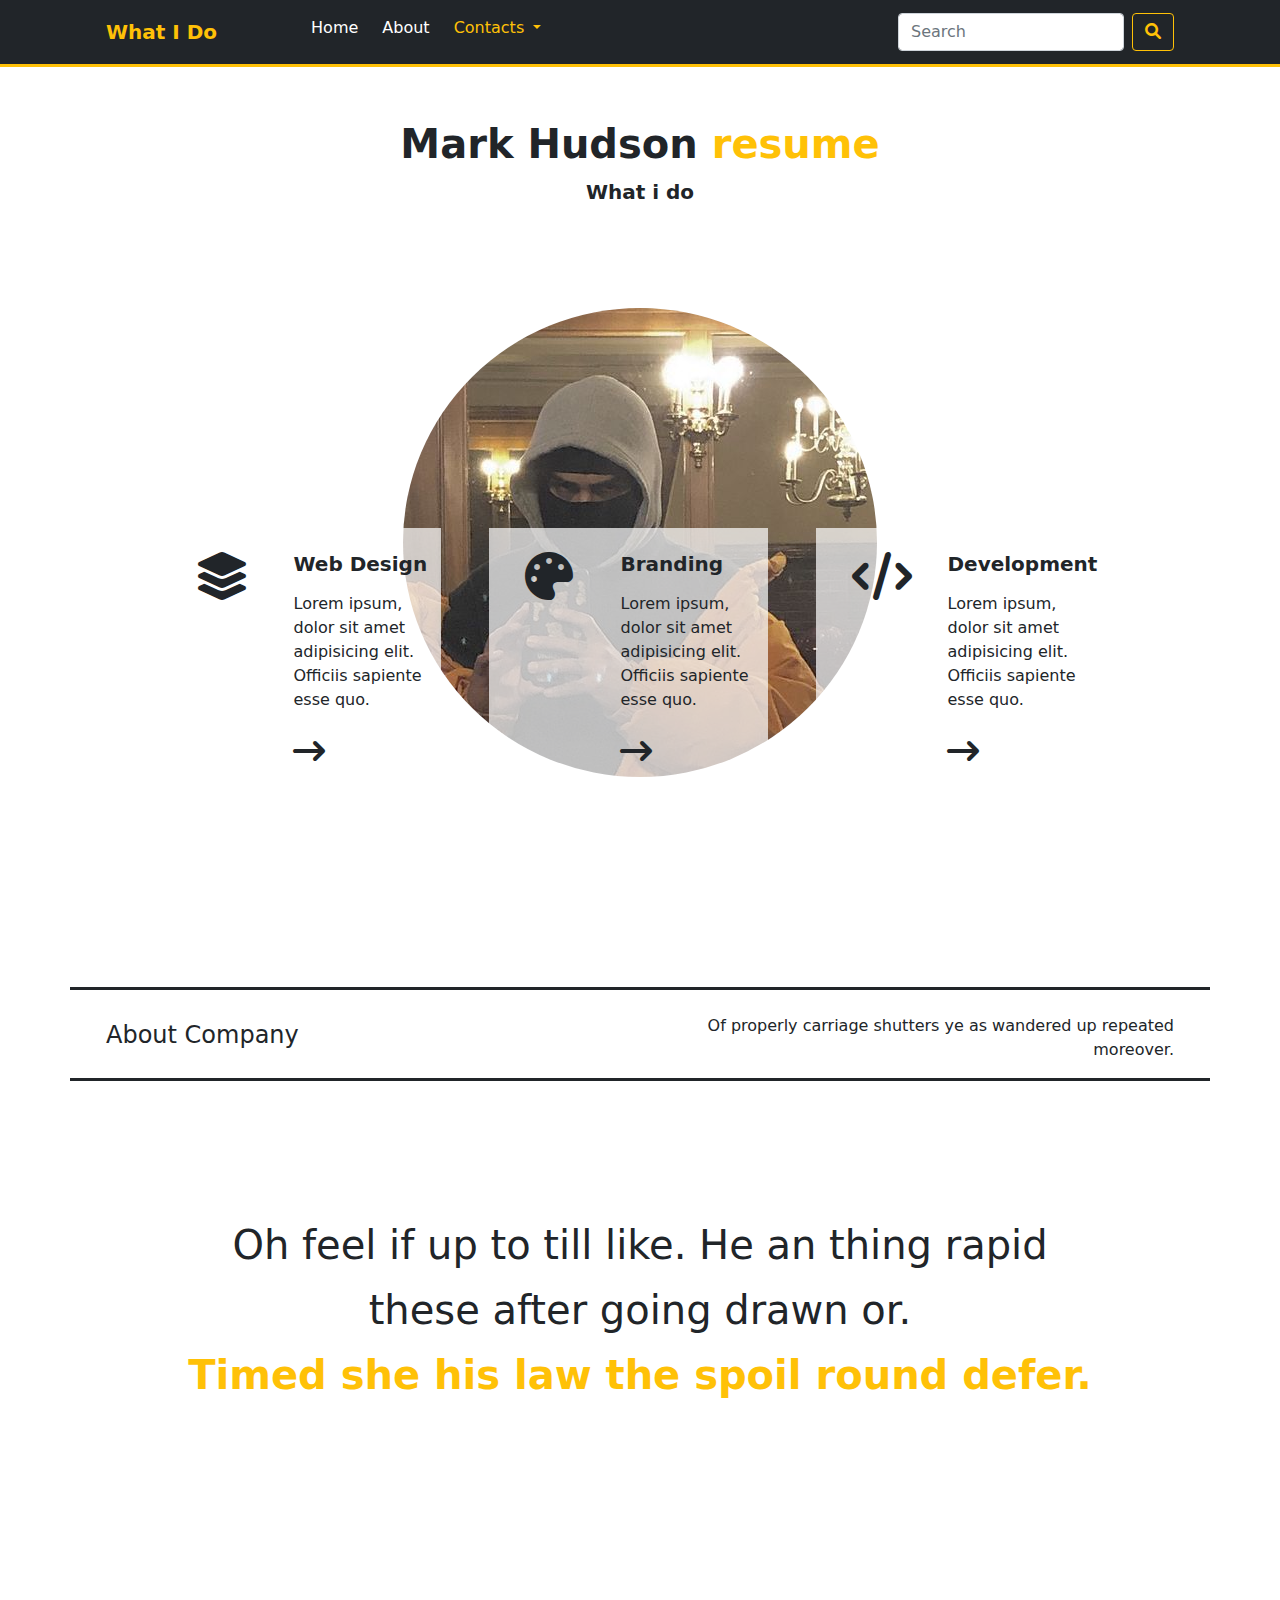
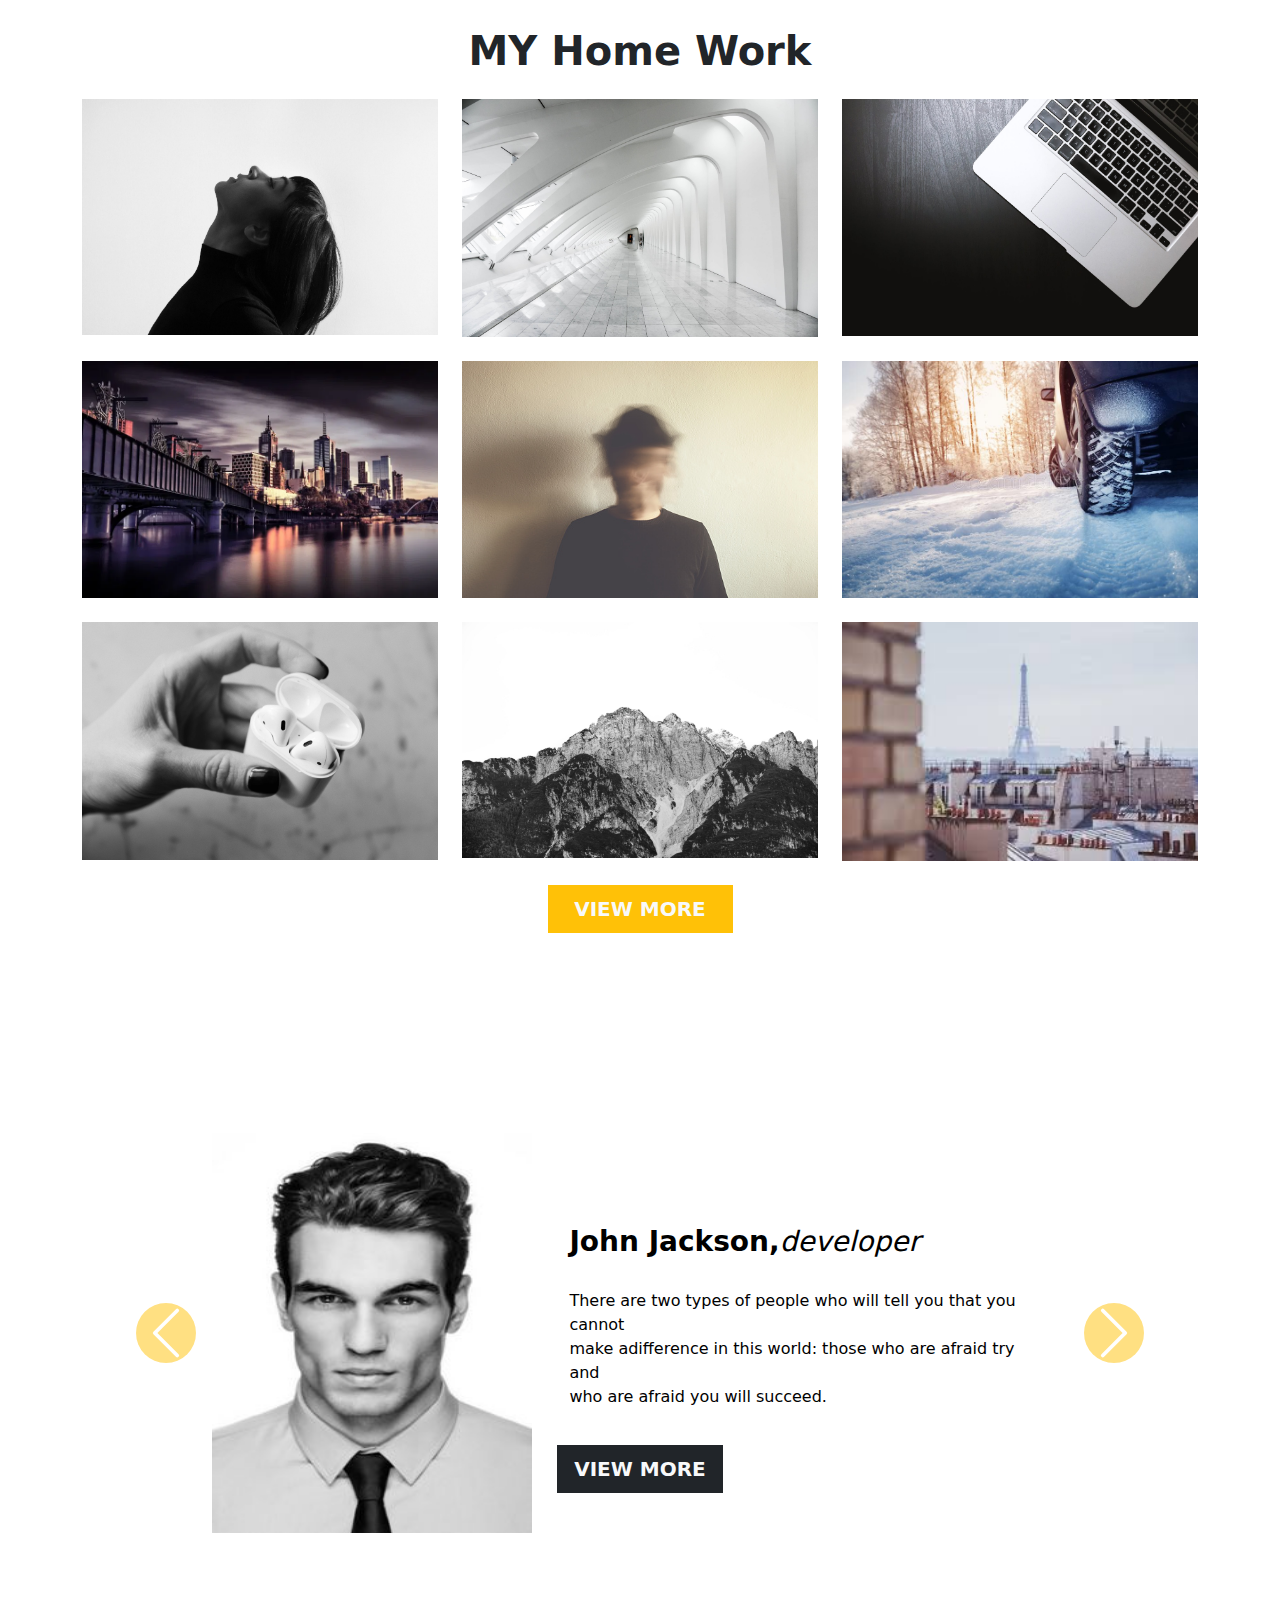
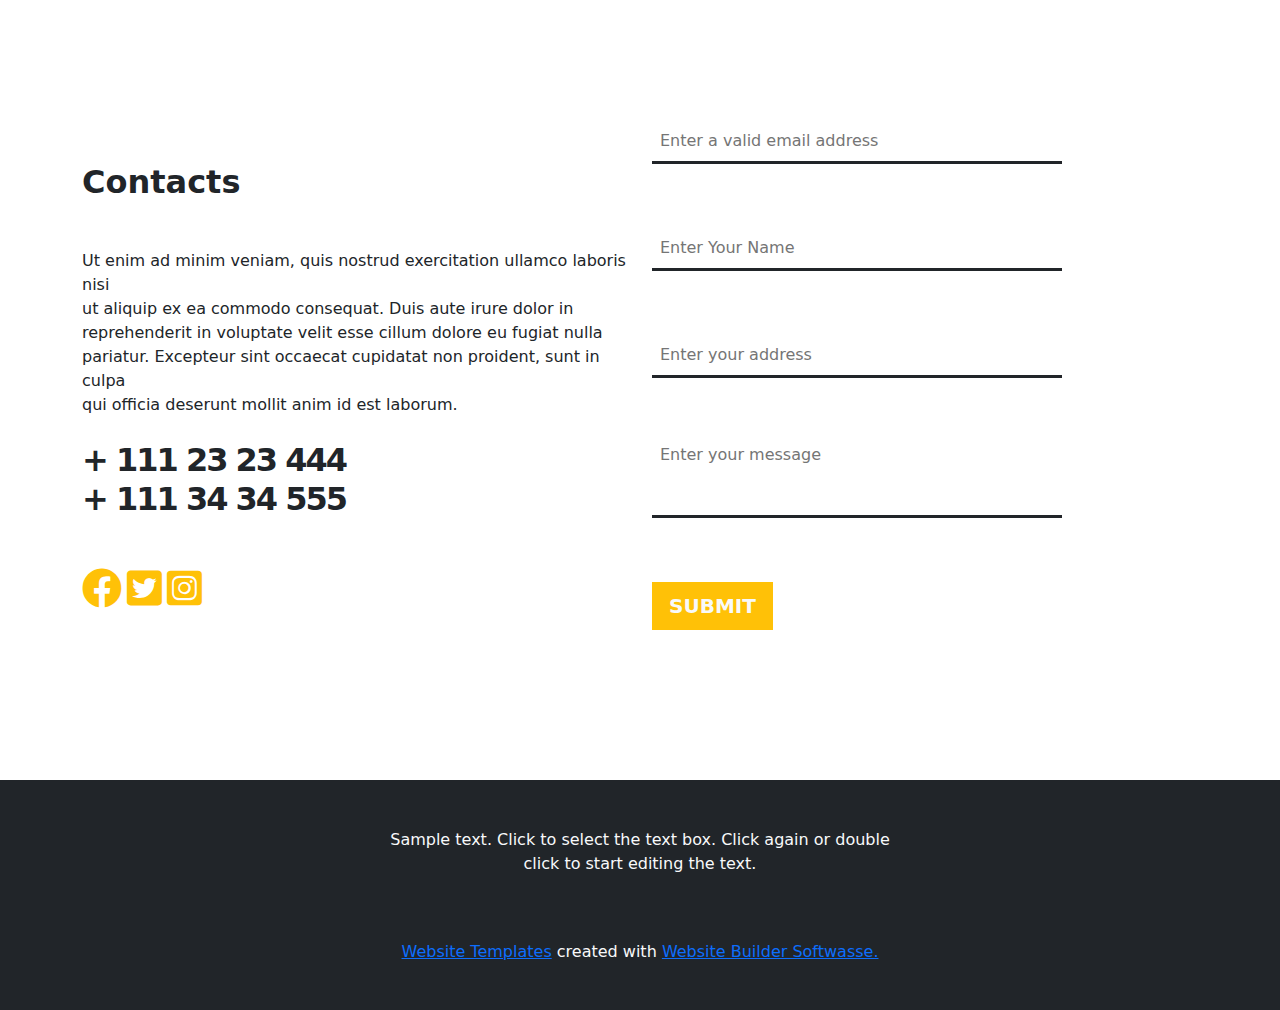
==== commit 5e42fca3: "height" ====
--- a/index.html
+++ b/index.html
@@ -17,7 +17,7 @@
                 <span class="navbar-toggler-icon"></span>
             </button>
             <div class="collapse navbar-collapse " id="navbarSupportedContent">
-                <ul class="navbar-nav me-auto mb-2 text-center" style="margin-left: 70px;">
+                <ul class="navbar-nav me-auto mb-2" style="margin-left: 70px;">
                     <li class="nav-item">
                         <a class="nav-link active" href="#">Home</a>
                     </li>
@@ -305,7 +305,7 @@
             </div>
         </div>
     </div>
-    <footer class="text-center bg-dark" style="overflow: hidden; height: 240px;">
+    <footer class="text-center bg-dark" style="overflow: hidden; height: 230px;">
         <p class="text-light pt-5">
             Sample text. Click to select the text box. Click again or double<br>
             click to start editing the text.
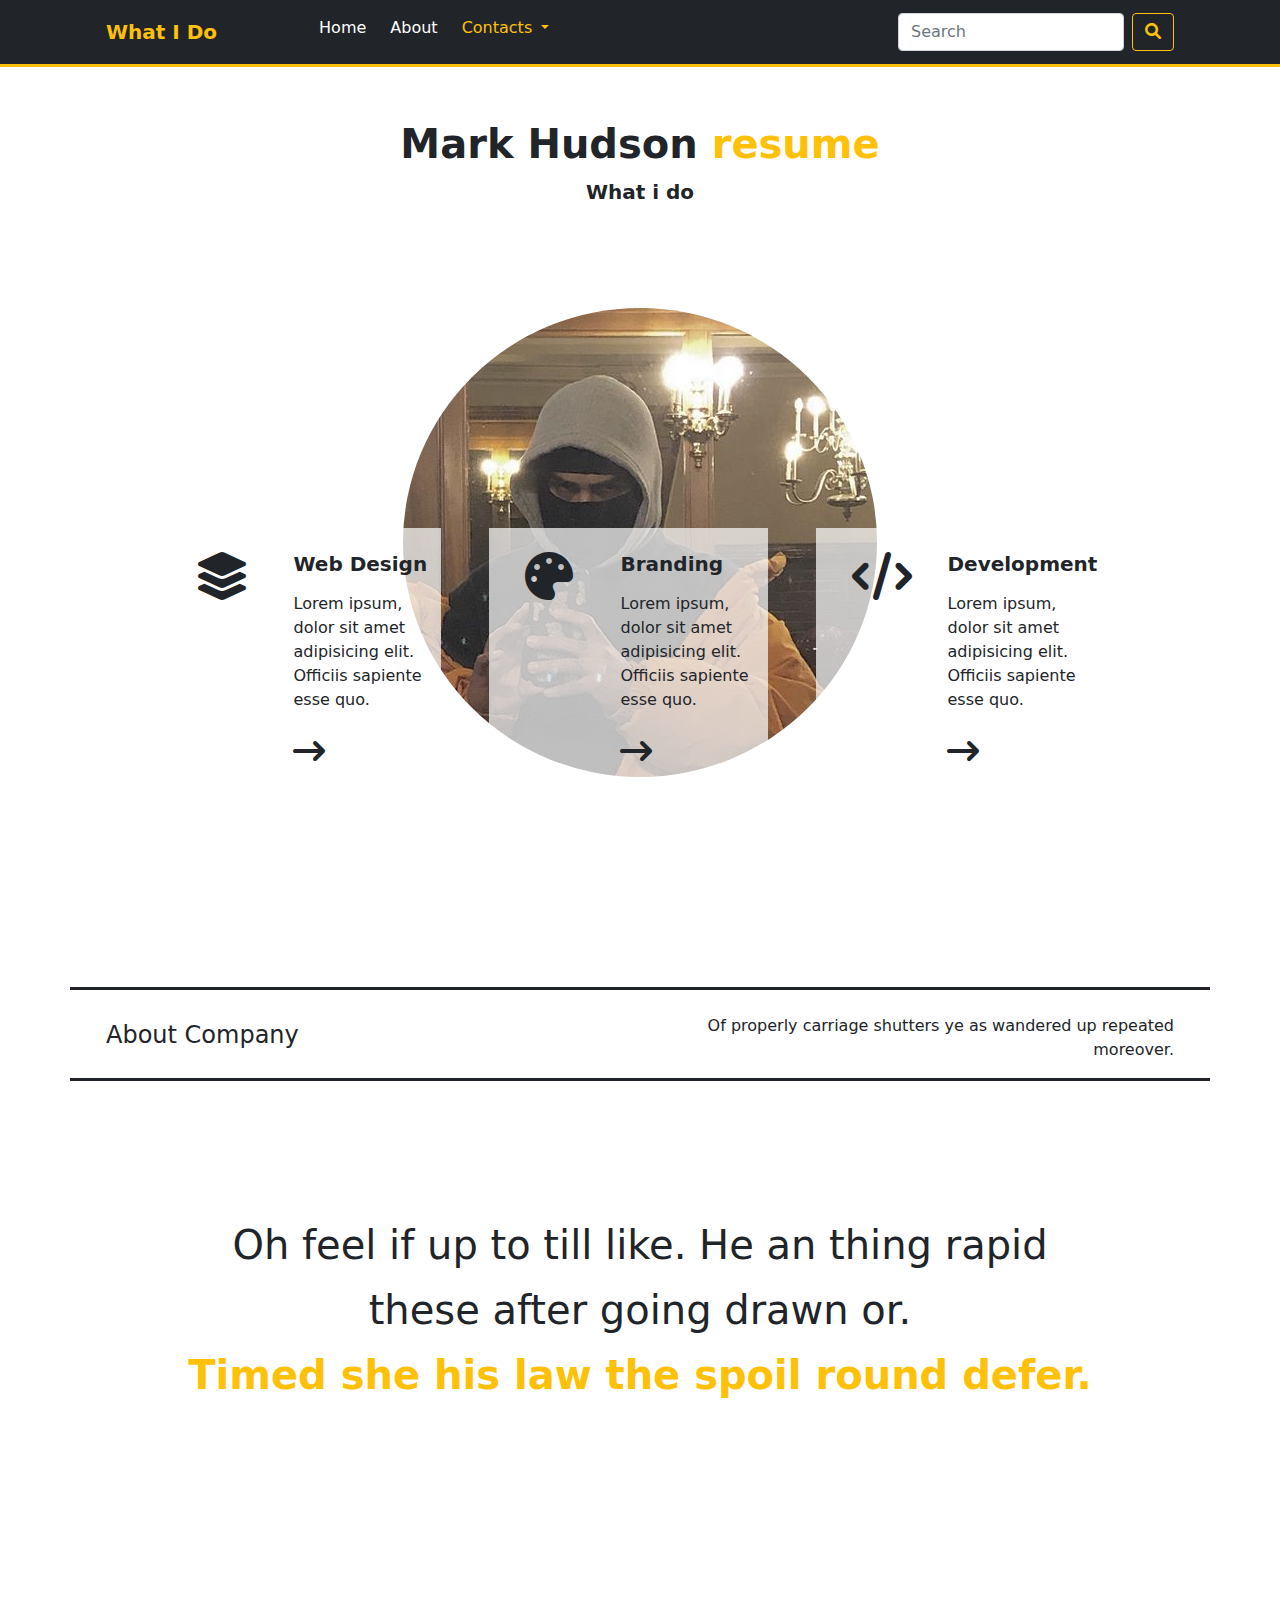
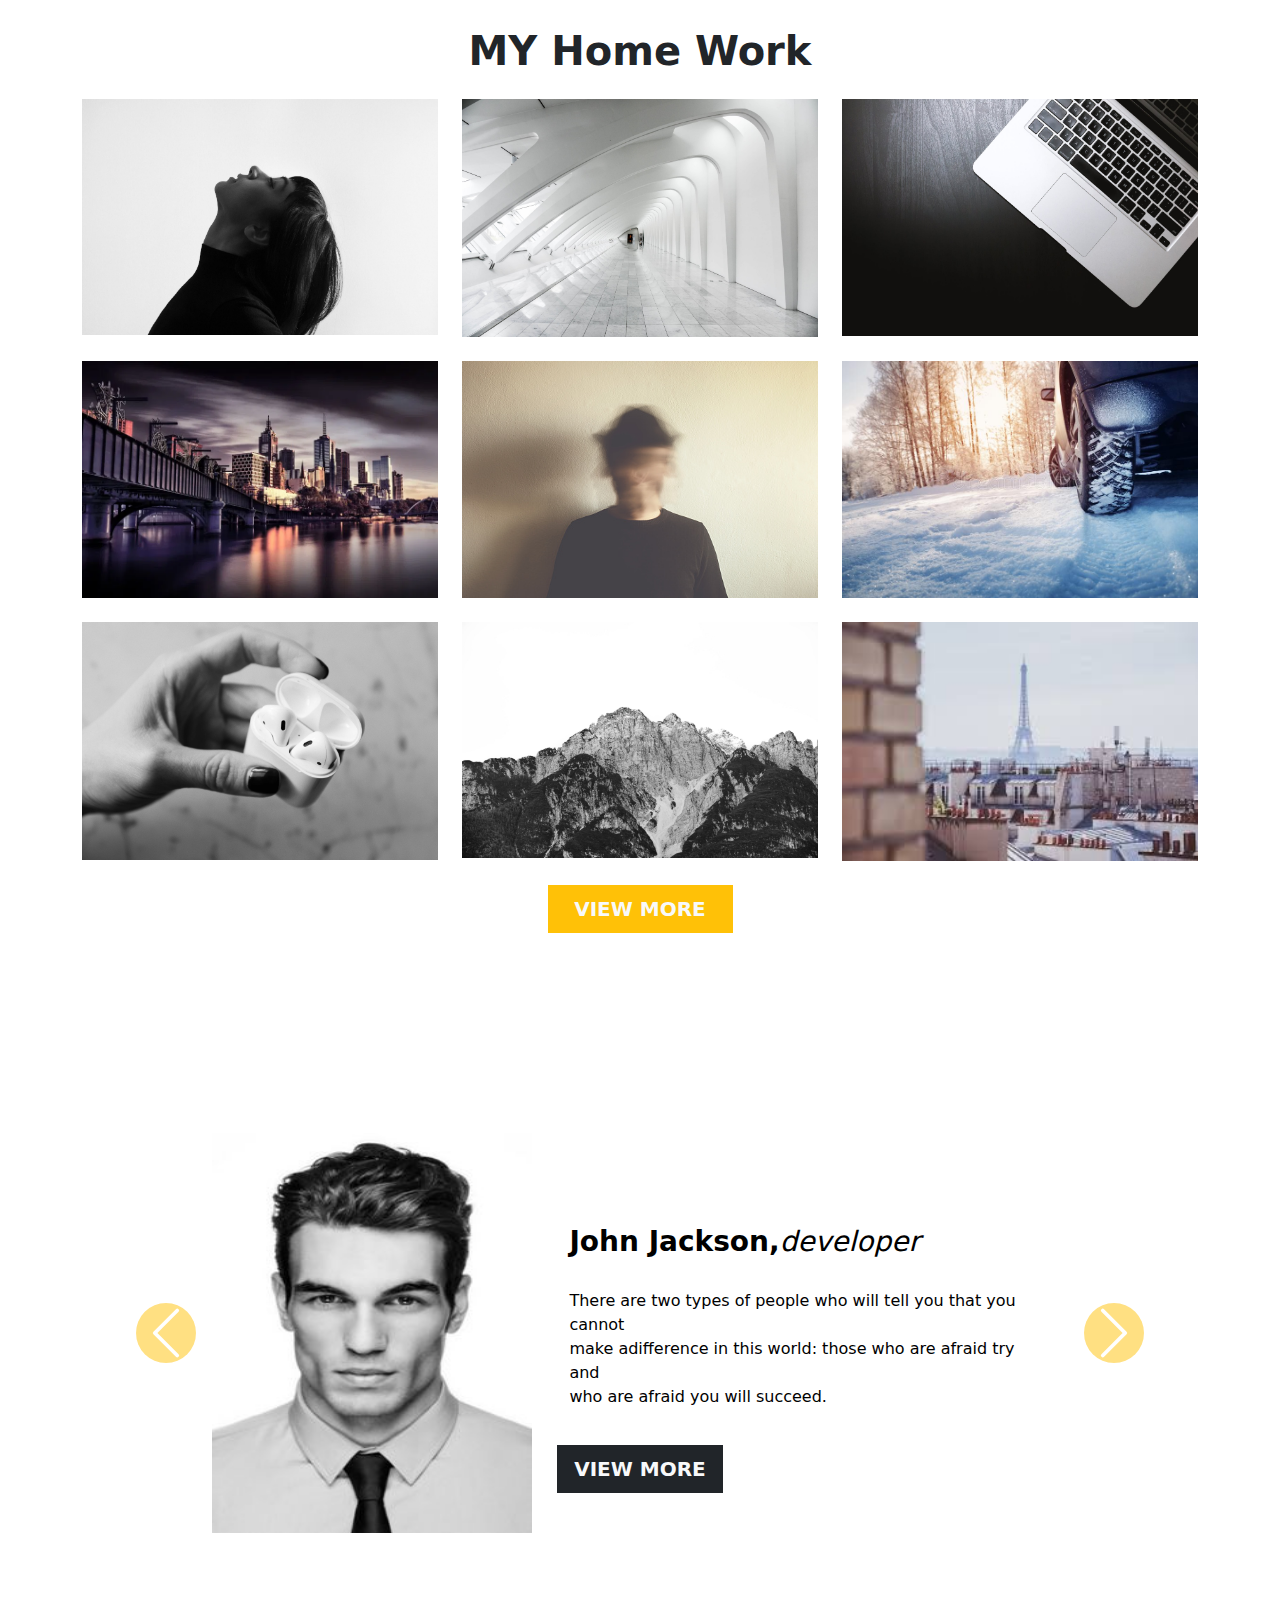
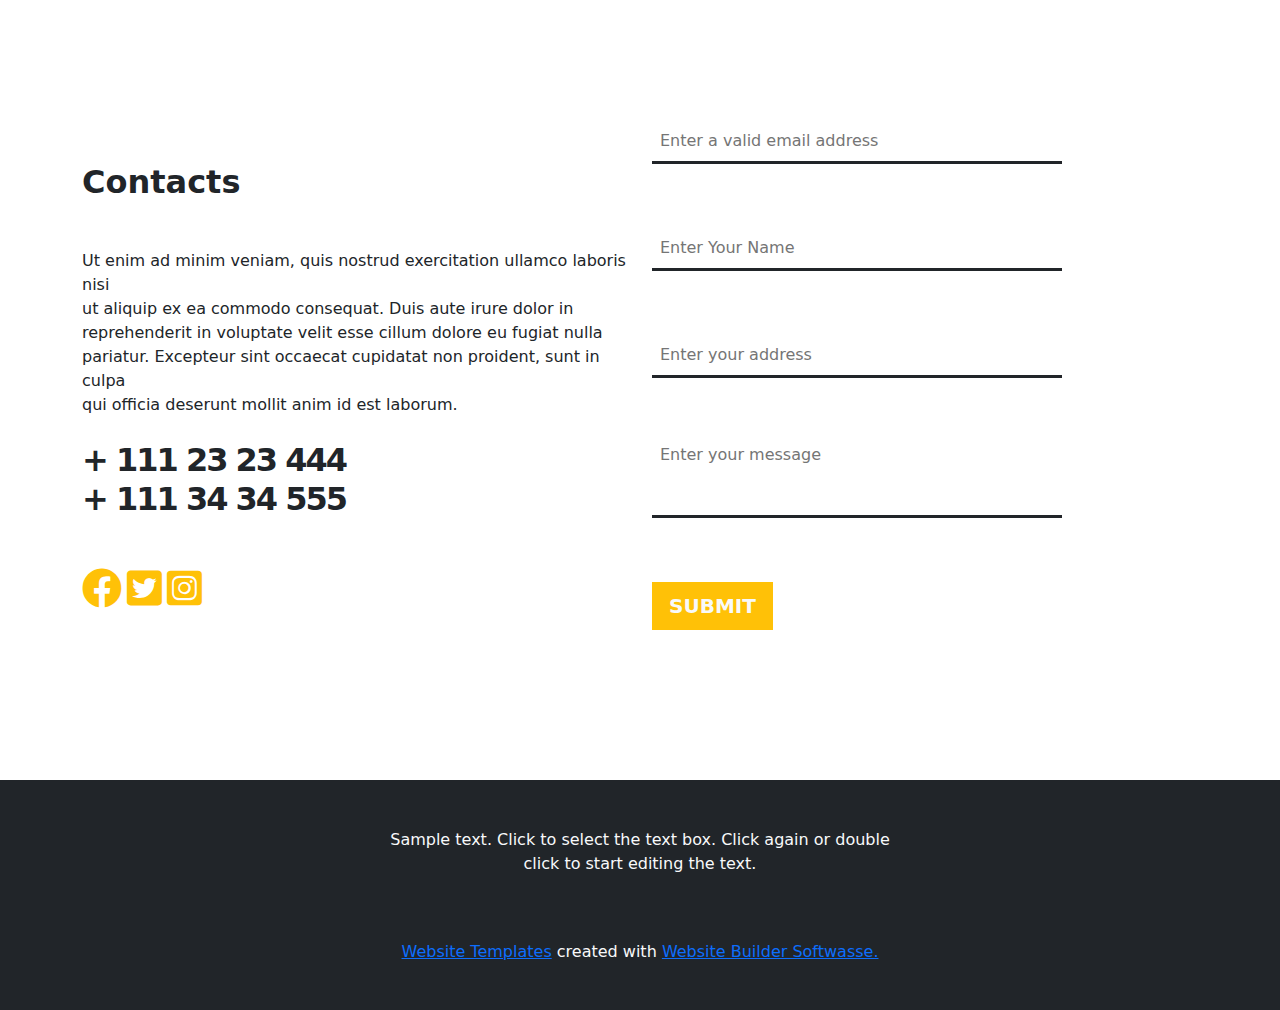
==== commit f66aa684: "margin" ====
--- a/index.html
+++ b/index.html
@@ -18,7 +18,7 @@
             </button>
             <div class="collapse navbar-collapse " id="navbarSupportedContent">
                 <ul class="navbar-nav me-auto mb-2" style="margin-left: 70px;">
-                    <li class="nav-item">
+                    <li class="nav-item ms-2">
                         <a class="nav-link active" href="#">Home</a>
                     </li>
                     <li class="nav-item ms-2">
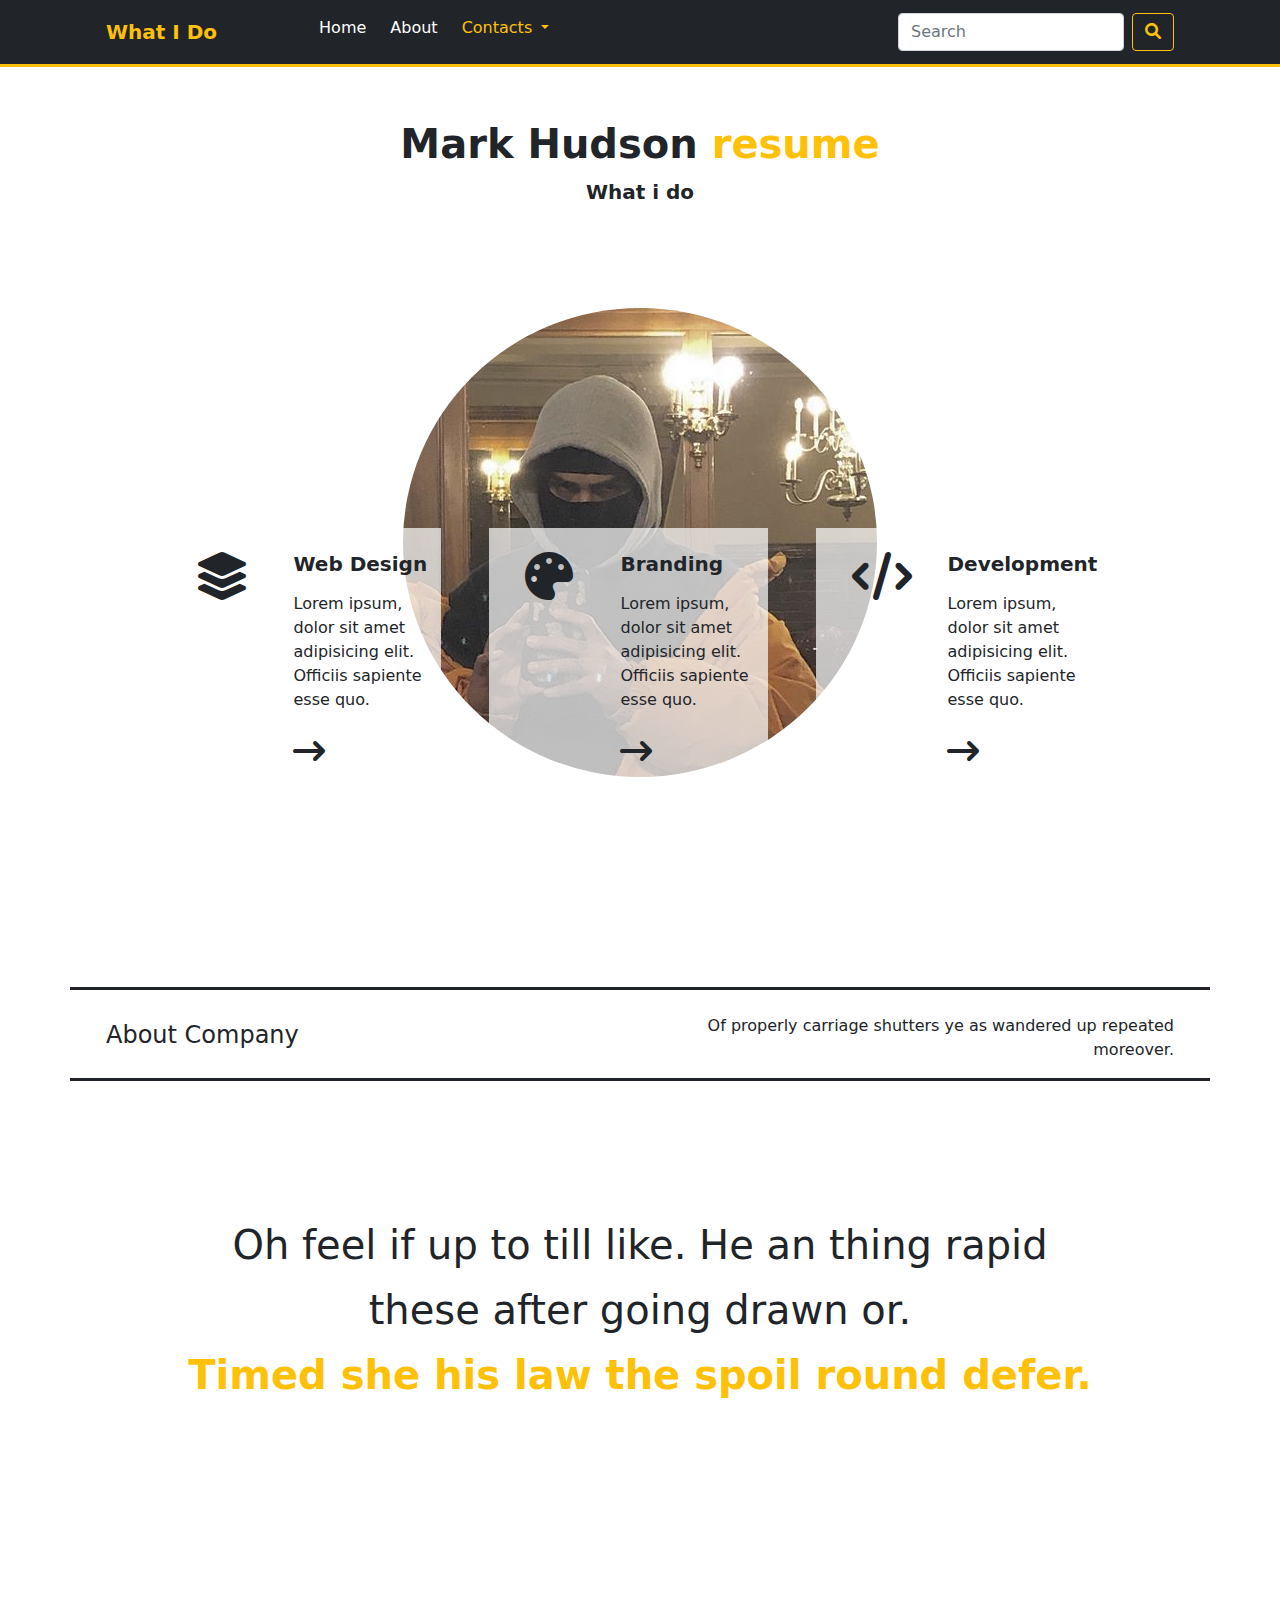
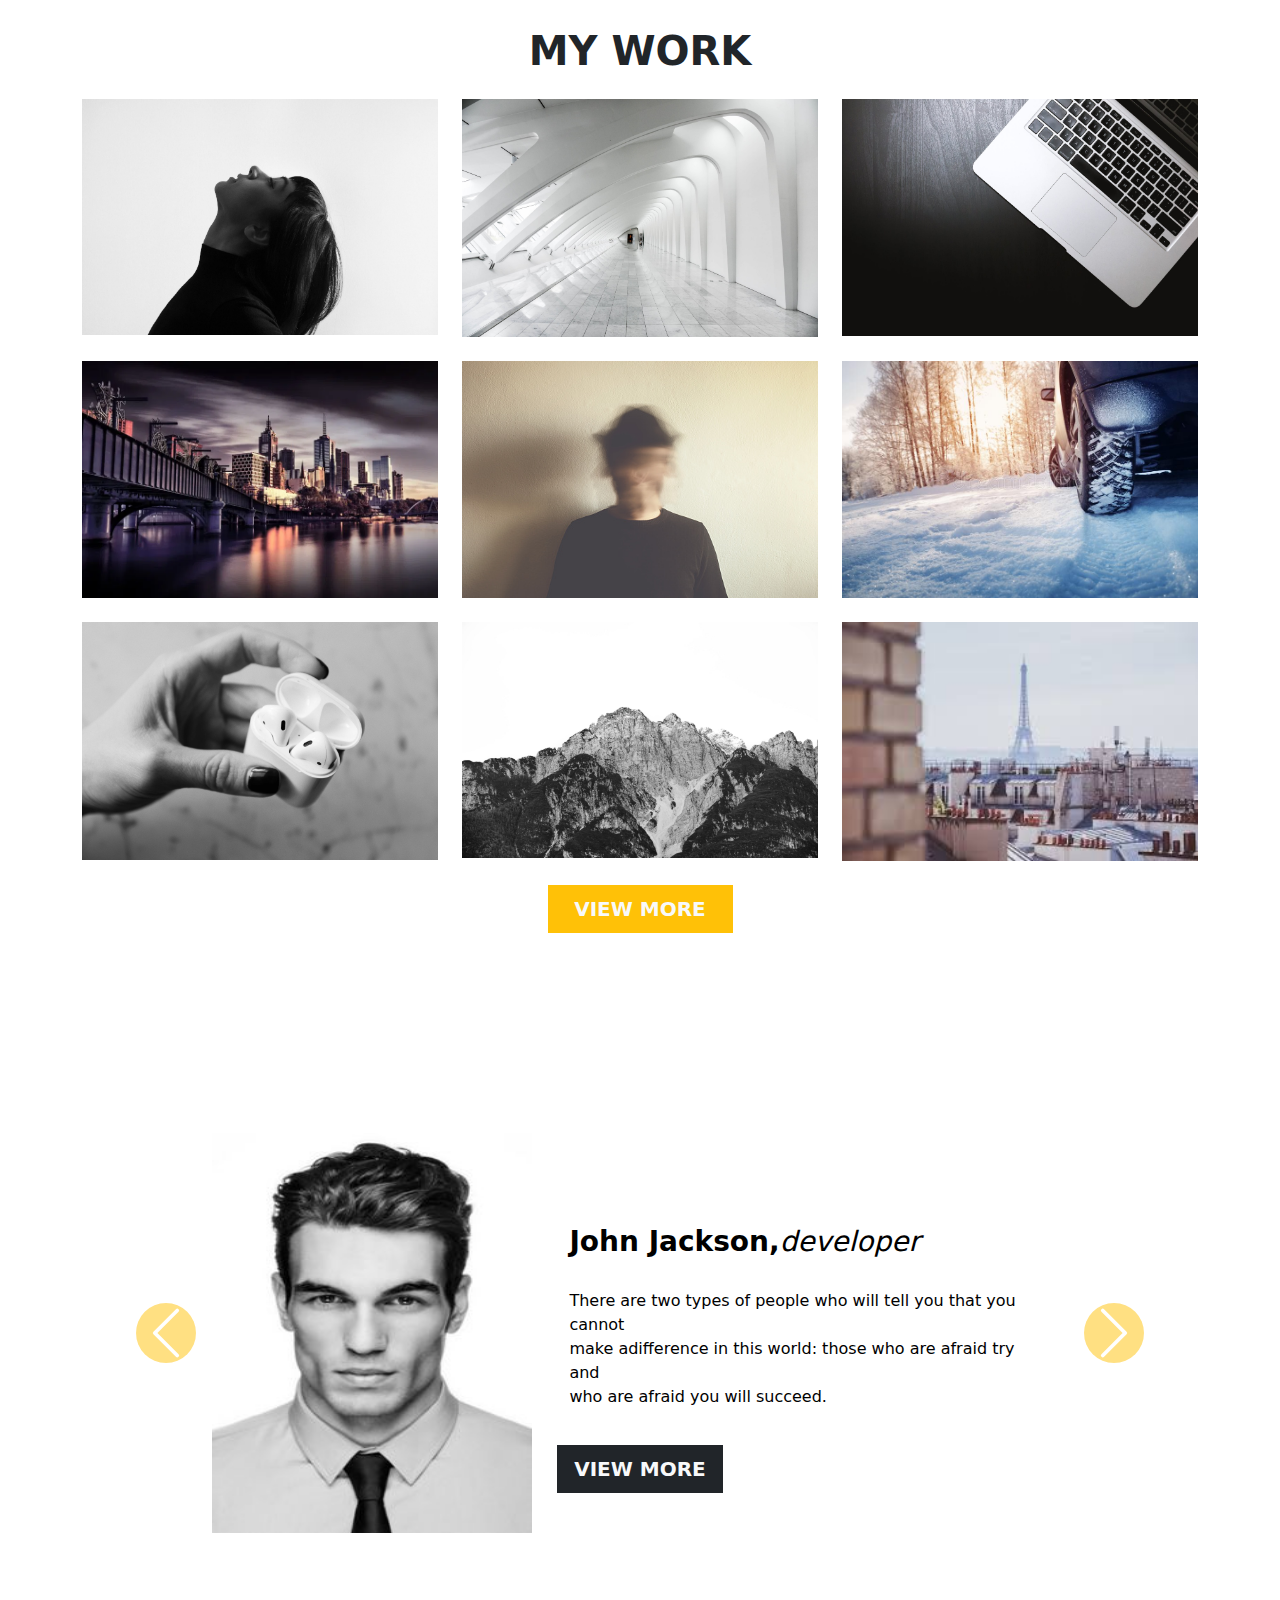
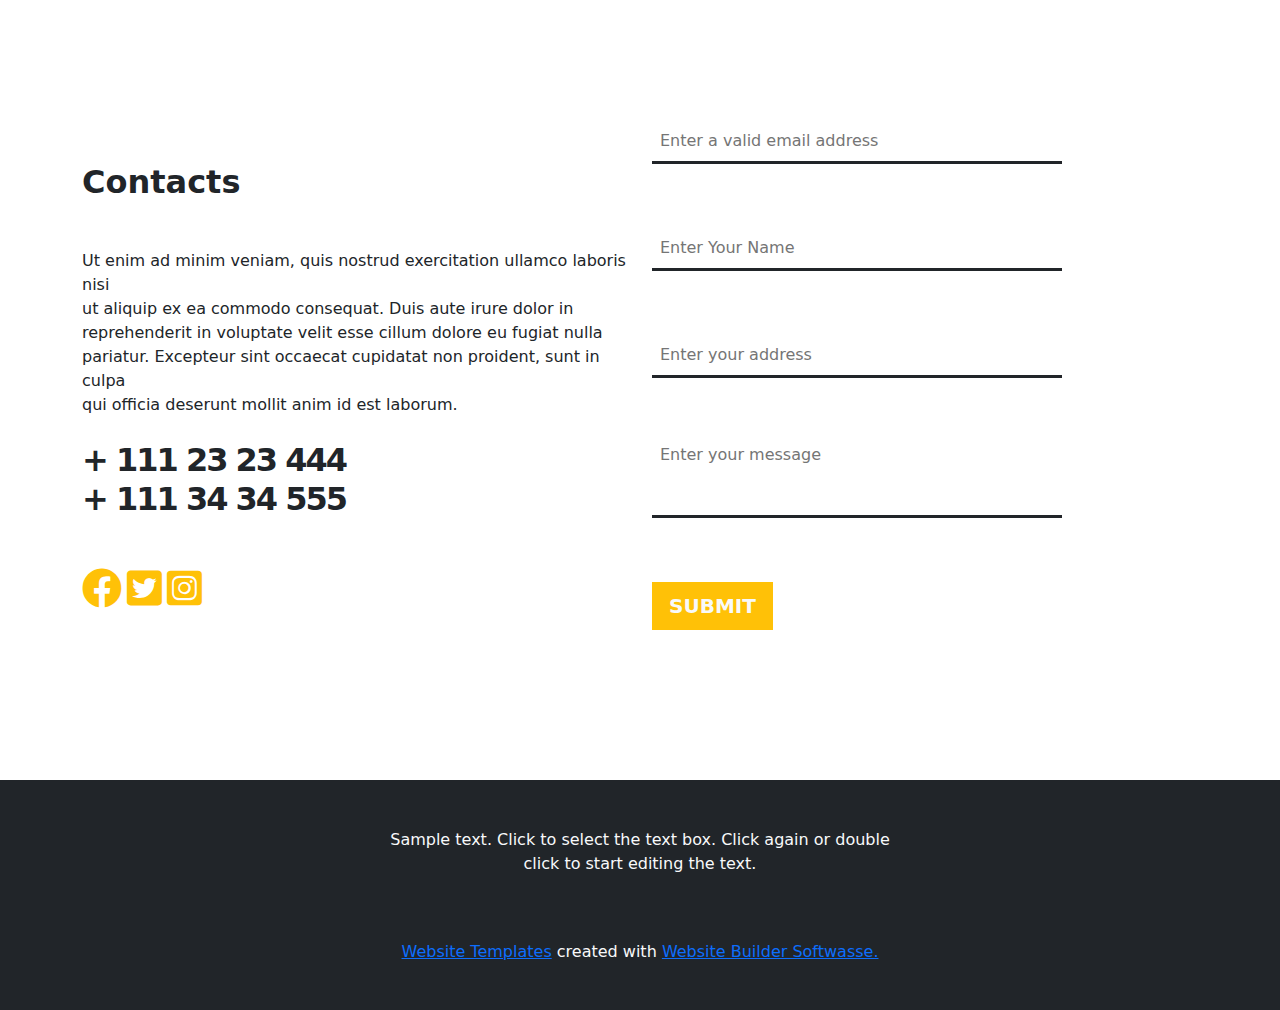
==== commit c1366e64: "work" ====
--- a/index.html
+++ b/index.html
@@ -170,7 +170,7 @@
             <div class="row">
                 <div class="col text-center mb-3">
                     <h1 class="fw-bolder">
-                        MY Home Work
+                        MY WORK
                     </h1>
                 </div>
             </div>
